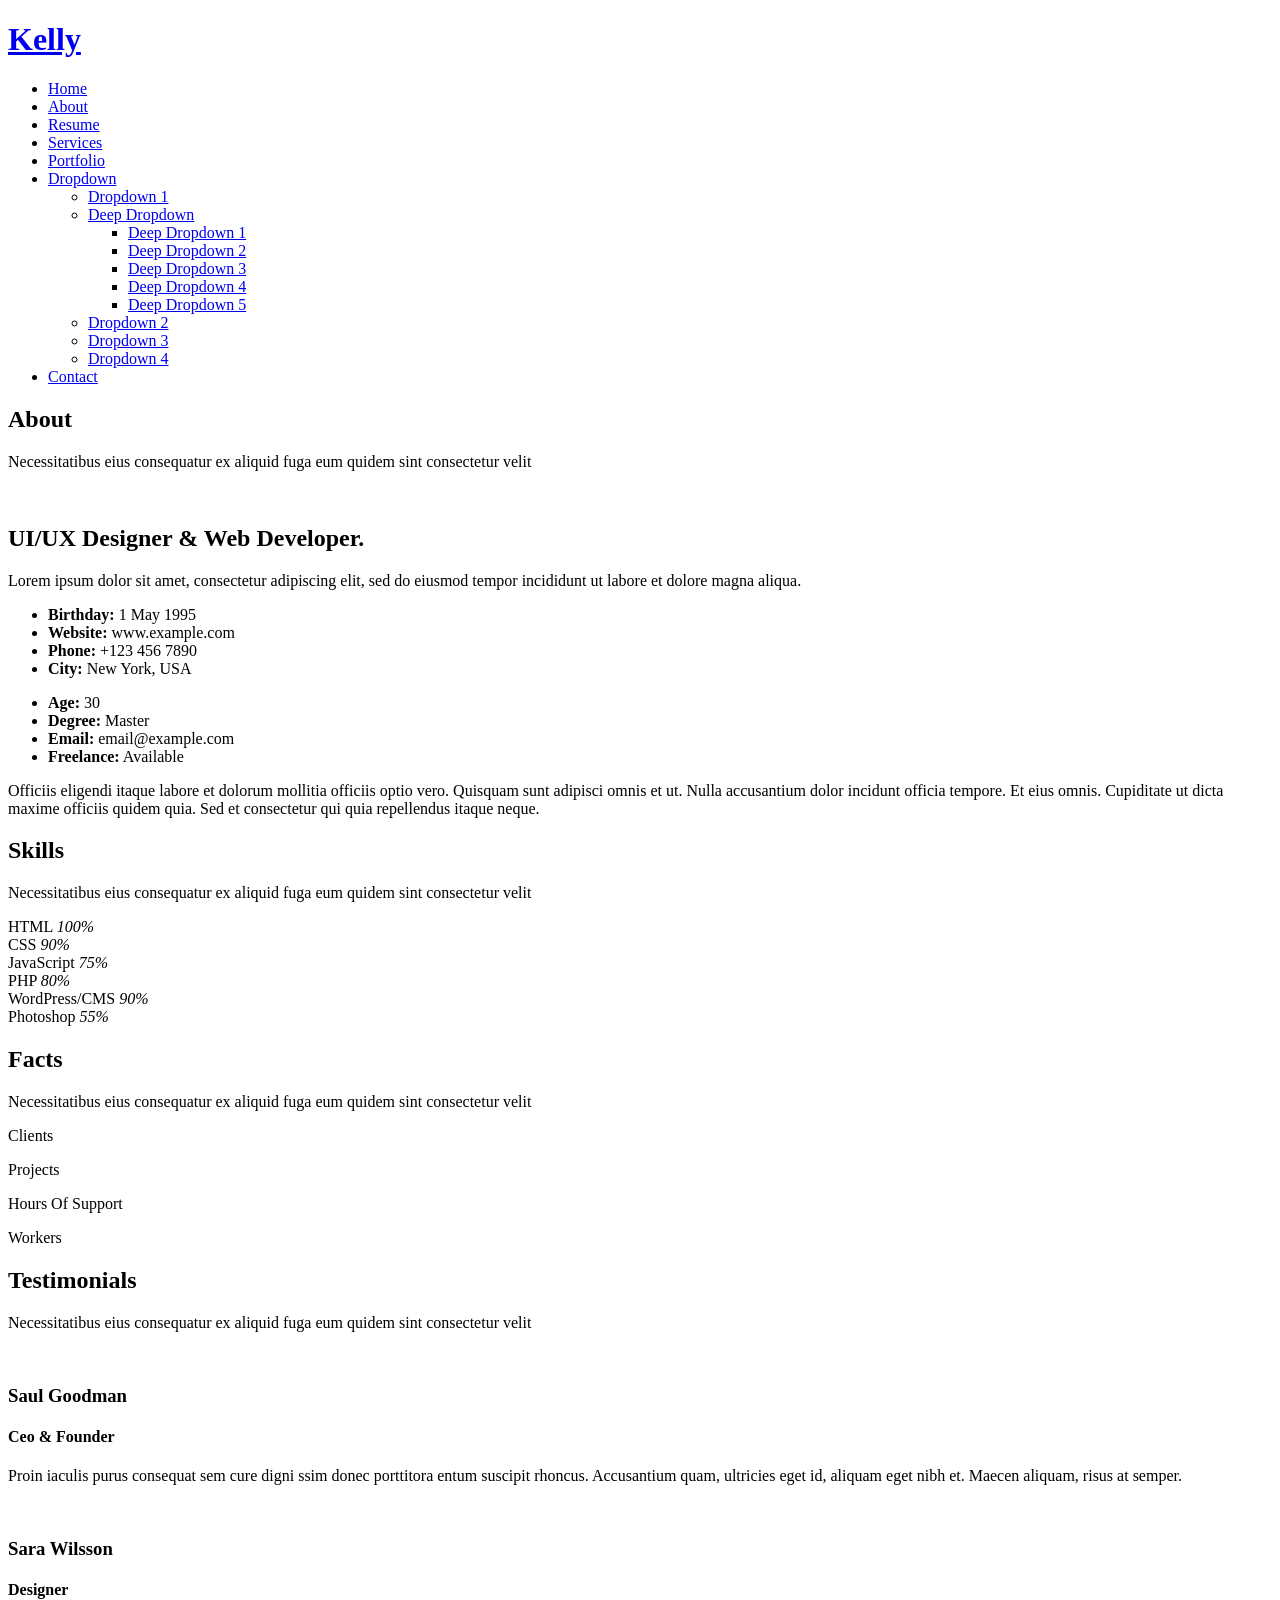
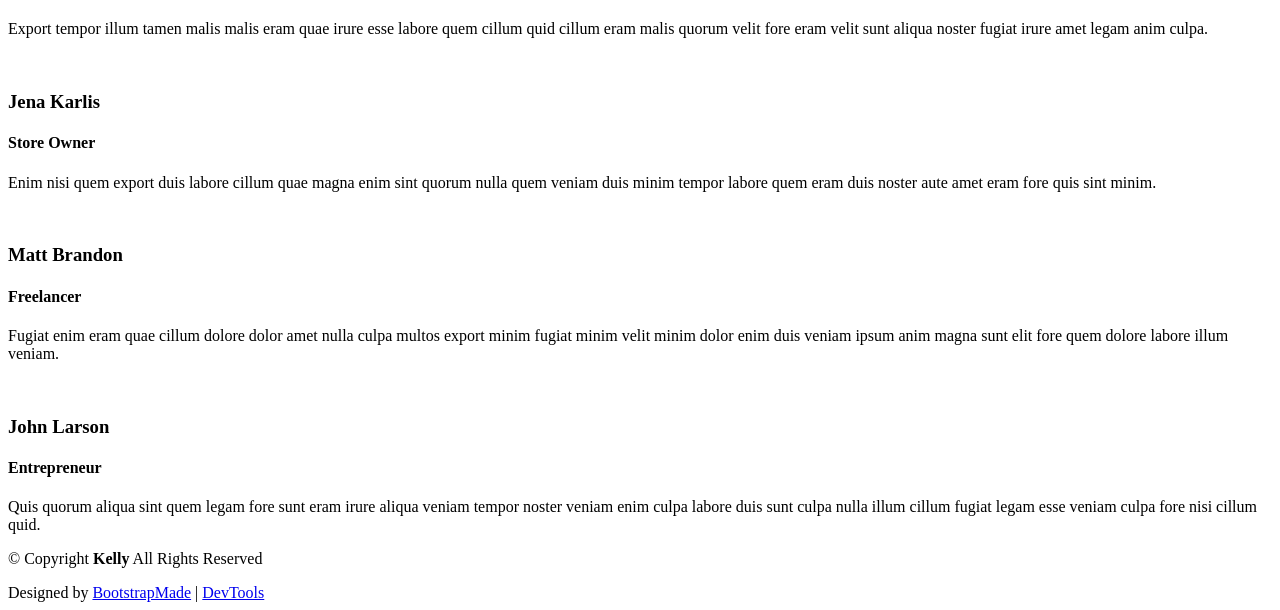
==== about.html @ be6707c8 "Add files via upload" ====
<!DOCTYPE html>
<html lang="en">

<head>
  <meta charset="utf-8">
  <meta content="width=device-width, initial-scale=1.0" name="viewport">
  <title>About - Kelly Bootstrap Template</title>
  <meta name="description" content="">
  <meta name="keywords" content="">

  <!-- Favicons -->
  <link href="assets/img/favicon.png" rel="icon">
  <link href="assets/img/apple-touch-icon.png" rel="apple-touch-icon">

  <!-- Fonts -->
  <link href="https://fonts.googleapis.com" rel="preconnect">
  <link href="https://fonts.gstatic.com" rel="preconnect" crossorigin>
  <link href="https://fonts.googleapis.com/css2?family=Roboto:ital,wght@0,100;0,300;0,400;0,500;0,700;0,900;1,100;1,300;1,400;1,500;1,700;1,900&family=Poppins:ital,wght@0,100;0,200;0,300;0,400;0,500;0,600;0,700;0,800;0,900;1,100;1,200;1,300;1,400;1,500;1,600;1,700;1,800;1,900&family=Raleway:ital,wght@0,100;0,200;0,300;0,400;0,500;0,600;0,700;0,800;0,900;1,100;1,200;1,300;1,400;1,500;1,600;1,700;1,800;1,900&display=swap" rel="stylesheet">

  <!-- Vendor CSS Files -->
  <link href="assets/vendor/bootstrap/css/bootstrap.min.css" rel="stylesheet">
  <link href="assets/vendor/bootstrap-icons/bootstrap-icons.css" rel="stylesheet">
  <link href="assets/vendor/aos/aos.css" rel="stylesheet">
  <link href="assets/vendor/swiper/swiper-bundle.min.css" rel="stylesheet">
  <link href="assets/vendor/glightbox/css/glightbox.min.css" rel="stylesheet">

  <!-- Main CSS File -->
  <link href="assets/css/main.css" rel="stylesheet">

  <!-- =======================================================
  * Template Name: Kelly
  * Template URL: https://bootstrapmade.com/kelly-free-bootstrap-cv-resume-html-template/
  * Updated: Aug 07 2024 with Bootstrap v5.3.3
  * Author: BootstrapMade.com
  * License: https://bootstrapmade.com/license/
  ======================================================== -->
</head>

<body class="about-page">

  <header id="header" class="header d-flex align-items-center light-background sticky-top">
    <div class="container-fluid position-relative d-flex align-items-center justify-content-between">

      <a href="index.html" class="logo d-flex align-items-center me-auto me-xl-0">
        <!-- Uncomment the line below if you also wish to use an image logo -->
        <!-- <img src="assets/img/logo.png" alt=""> -->
        <h1 class="sitename">Kelly</h1>
      </a>

      <nav id="navmenu" class="navmenu">
        <ul>
          <li><a href="index.html">Home</a></li>
          <li><a href="about.html" class="active">About</a></li>
          <li><a href="resume.html">Resume</a></li>
          <li><a href="services.html">Services</a></li>
          <li><a href="portfolio.html">Portfolio</a></li>
          <li class="dropdown"><a href="#"><span>Dropdown</span> <i class="bi bi-chevron-down toggle-dropdown"></i></a>
            <ul>
              <li><a href="#">Dropdown 1</a></li>
              <li class="dropdown"><a href="#"><span>Deep Dropdown</span> <i class="bi bi-chevron-down toggle-dropdown"></i></a>
                <ul>
                  <li><a href="#">Deep Dropdown 1</a></li>
                  <li><a href="#">Deep Dropdown 2</a></li>
                  <li><a href="#">Deep Dropdown 3</a></li>
                  <li><a href="#">Deep Dropdown 4</a></li>
                  <li><a href="#">Deep Dropdown 5</a></li>
                </ul>
              </li>
              <li><a href="#">Dropdown 2</a></li>
              <li><a href="#">Dropdown 3</a></li>
              <li><a href="#">Dropdown 4</a></li>
            </ul>
          </li>
          <li><a href="contact.html">Contact</a></li>
        </ul>
        <i class="mobile-nav-toggle d-xl-none bi bi-list"></i>
      </nav>

      <div class="header-social-links">
        <a href="#" class="twitter"><i class="bi bi-twitter-x"></i></a>
        <a href="#" class="facebook"><i class="bi bi-facebook"></i></a>
        <a href="#" class="instagram"><i class="bi bi-instagram"></i></a>
        <a href="#" class="linkedin"><i class="bi bi-linkedin"></i></a>
      </div>

    </div>
  </header>

  <main class="main">

    <!-- About Section -->
    <section id="about" class="about section">

      <!-- Section Title -->
      <div class="container section-title" data-aos="fade-up">
        <h2>About</h2>
        <p>Necessitatibus eius consequatur ex aliquid fuga eum quidem sint consectetur velit</p>
      </div><!-- End Section Title -->

      <div class="container" data-aos="fade-up" data-aos-delay="100">

        <div class="row gy-4 justify-content-center">
          <div class="col-lg-4">
            <img src="assets/img/profile-img.jpg" class="img-fluid" alt="">
          </div>
          <div class="col-lg-8 content">
            <h2>UI/UX Designer &amp; Web Developer.</h2>
            <p class="fst-italic py-3">
              Lorem ipsum dolor sit amet, consectetur adipiscing elit, sed do eiusmod tempor incididunt ut labore et dolore
              magna aliqua.
            </p>
            <div class="row">
              <div class="col-lg-6">
                <ul>
                  <li><i class="bi bi-chevron-right"></i> <strong>Birthday:</strong> <span>1 May 1995</span></li>
                  <li><i class="bi bi-chevron-right"></i> <strong>Website:</strong> <span>www.example.com</span></li>
                  <li><i class="bi bi-chevron-right"></i> <strong>Phone:</strong> <span>+123 456 7890</span></li>
                  <li><i class="bi bi-chevron-right"></i> <strong>City:</strong> <span>New York, USA</span></li>
                </ul>
              </div>
              <div class="col-lg-6">
                <ul>
                  <li><i class="bi bi-chevron-right"></i> <strong>Age:</strong> <span>30</span></li>
                  <li><i class="bi bi-chevron-right"></i> <strong>Degree:</strong> <span>Master</span></li>
                  <li><i class="bi bi-chevron-right"></i> <strong>Email:</strong> <span>email@example.com</span></li>
                  <li><i class="bi bi-chevron-right"></i> <strong>Freelance:</strong> <span>Available</span></li>
                </ul>
              </div>
            </div>
            <p class="py-3">
              Officiis eligendi itaque labore et dolorum mollitia officiis optio vero. Quisquam sunt adipisci omnis et ut. Nulla accusantium dolor incidunt officia tempore. Et eius omnis.
              Cupiditate ut dicta maxime officiis quidem quia. Sed et consectetur qui quia repellendus itaque neque.
            </p>
          </div>
        </div>

      </div>

    </section><!-- /About Section -->

    <!-- Skills Section -->
    <section id="skills" class="skills section">

      <!-- Section Title -->
      <div class="container section-title" data-aos="fade-up">
        <h2>Skills</h2>
        <p>Necessitatibus eius consequatur ex aliquid fuga eum quidem sint consectetur velit</p>
      </div><!-- End Section Title -->

      <div class="container" data-aos="fade-up" data-aos-delay="100">

        <div class="row skills-content skills-animation">

          <div class="col-lg-6">

            <div class="progress">
              <span class="skill"><span>HTML</span> <i class="val">100%</i></span>
              <div class="progress-bar-wrap">
                <div class="progress-bar" role="progressbar" aria-valuenow="100" aria-valuemin="0" aria-valuemax="100"></div>
              </div>
            </div><!-- End Skills Item -->

            <div class="progress">
              <span class="skill"><span>CSS</span> <i class="val">90%</i></span>
              <div class="progress-bar-wrap">
                <div class="progress-bar" role="progressbar" aria-valuenow="90" aria-valuemin="0" aria-valuemax="100"></div>
              </div>
            </div><!-- End Skills Item -->

            <div class="progress">
              <span class="skill"><span>JavaScript</span> <i class="val">75%</i></span>
              <div class="progress-bar-wrap">
                <div class="progress-bar" role="progressbar" aria-valuenow="75" aria-valuemin="0" aria-valuemax="100"></div>
              </div>
            </div><!-- End Skills Item -->

          </div>

          <div class="col-lg-6">

            <div class="progress">
              <span class="skill"><span>PHP</span> <i class="val">80%</i></span>
              <div class="progress-bar-wrap">
                <div class="progress-bar" role="progressbar" aria-valuenow="80" aria-valuemin="0" aria-valuemax="100"></div>
              </div>
            </div><!-- End Skills Item -->

            <div class="progress">
              <span class="skill"><span>WordPress/CMS</span> <i class="val">90%</i></span>
              <div class="progress-bar-wrap">
                <div class="progress-bar" role="progressbar" aria-valuenow="90" aria-valuemin="0" aria-valuemax="100"></div>
              </div>
            </div><!-- End Skills Item -->

            <div class="progress">
              <span class="skill"><span>Photoshop</span> <i class="val">55%</i></span>
              <div class="progress-bar-wrap">
                <div class="progress-bar" role="progressbar" aria-valuenow="55" aria-valuemin="0" aria-valuemax="100"></div>
              </div>
            </div><!-- End Skills Item -->

          </div>

        </div>

      </div>

    </section><!-- /Skills Section -->

    <!-- Stats Section -->
    <section id="stats" class="stats section">

      <!-- Section Title -->
      <div class="container section-title" data-aos="fade-up">
        <h2>Facts</h2>
        <p>Necessitatibus eius consequatur ex aliquid fuga eum quidem sint consectetur velit</p>
      </div><!-- End Section Title -->

      <div class="container" data-aos="fade-up" data-aos-delay="100">

        <div class="row gy-4">

          <div class="col-lg-3 col-md-6">
            <div class="stats-item text-center w-100 h-100">
              <span data-purecounter-start="0" data-purecounter-end="232" data-purecounter-duration="1" class="purecounter"></span>
              <p>Clients</p>
            </div>
          </div><!-- End Stats Item -->

          <div class="col-lg-3 col-md-6">
            <div class="stats-item text-center w-100 h-100">
              <span data-purecounter-start="0" data-purecounter-end="521" data-purecounter-duration="1" class="purecounter"></span>
              <p>Projects</p>
            </div>
          </div><!-- End Stats Item -->

          <div class="col-lg-3 col-md-6">
            <div class="stats-item text-center w-100 h-100">
              <span data-purecounter-start="0" data-purecounter-end="1453" data-purecounter-duration="1" class="purecounter"></span>
              <p>Hours Of Support</p>
            </div>
          </div><!-- End Stats Item -->

          <div class="col-lg-3 col-md-6">
            <div class="stats-item text-center w-100 h-100">
              <span data-purecounter-start="0" data-purecounter-end="32" data-purecounter-duration="1" class="purecounter"></span>
              <p>Workers</p>
            </div>
          </div><!-- End Stats Item -->

        </div>

      </div>

    </section><!-- /Stats Section -->

    <!-- Testimonials Section -->
    <section id="testimonials" class="testimonials section">

      <!-- Section Title -->
      <div class="container section-title" data-aos="fade-up">
        <h2>Testimonials</h2>
        <p>Necessitatibus eius consequatur ex aliquid fuga eum quidem sint consectetur velit</p>
      </div><!-- End Section Title -->

      <div class="container" data-aos="fade-up" data-aos-delay="100">

        <div class="swiper init-swiper">
          <script type="application/json" class="swiper-config">
            {
              "loop": true,
              "speed": 600,
              "autoplay": {
                "delay": 5000
              },
              "slidesPerView": "auto",
              "pagination": {
                "el": ".swiper-pagination",
                "type": "bullets",
                "clickable": true
              }
            }
          </script>
          <div class="swiper-wrapper">

            <div class="swiper-slide">
              <div class="testimonial-item">
                <img src="assets/img/testimonials/testimonials-1.jpg" class="testimonial-img" alt="">
                <h3>Saul Goodman</h3>
                <h4>Ceo &amp; Founder</h4>
                <div class="stars">
                  <i class="bi bi-star-fill"></i><i class="bi bi-star-fill"></i><i class="bi bi-star-fill"></i><i class="bi bi-star-fill"></i><i class="bi bi-star-fill"></i>
                </div>
                <p>
                  <i class="bi bi-quote quote-icon-left"></i>
                  <span>Proin iaculis purus consequat sem cure digni ssim donec porttitora entum suscipit rhoncus. Accusantium quam, ultricies eget id, aliquam eget nibh et. Maecen aliquam, risus at semper.</span>
                  <i class="bi bi-quote quote-icon-right"></i>
                </p>
              </div>
            </div><!-- End testimonial item -->

            <div class="swiper-slide">
              <div class="testimonial-item">
                <img src="assets/img/testimonials/testimonials-2.jpg" class="testimonial-img" alt="">
                <h3>Sara Wilsson</h3>
                <h4>Designer</h4>
                <div class="stars">
                  <i class="bi bi-star-fill"></i><i class="bi bi-star-fill"></i><i class="bi bi-star-fill"></i><i class="bi bi-star-fill"></i><i class="bi bi-star-fill"></i>
                </div>
                <p>
                  <i class="bi bi-quote quote-icon-left"></i>
                  <span>Export tempor illum tamen malis malis eram quae irure esse labore quem cillum quid cillum eram malis quorum velit fore eram velit sunt aliqua noster fugiat irure amet legam anim culpa.</span>
                  <i class="bi bi-quote quote-icon-right"></i>
                </p>
              </div>
            </div><!-- End testimonial item -->

            <div class="swiper-slide">
              <div class="testimonial-item">
                <img src="assets/img/testimonials/testimonials-3.jpg" class="testimonial-img" alt="">
                <h3>Jena Karlis</h3>
                <h4>Store Owner</h4>
                <div class="stars">
                  <i class="bi bi-star-fill"></i><i class="bi bi-star-fill"></i><i class="bi bi-star-fill"></i><i class="bi bi-star-fill"></i><i class="bi bi-star-fill"></i>
                </div>
                <p>
                  <i class="bi bi-quote quote-icon-left"></i>
                  <span>Enim nisi quem export duis labore cillum quae magna enim sint quorum nulla quem veniam duis minim tempor labore quem eram duis noster aute amet eram fore quis sint minim.</span>
                  <i class="bi bi-quote quote-icon-right"></i>
                </p>
              </div>
            </div><!-- End testimonial item -->

            <div class="swiper-slide">
              <div class="testimonial-item">
                <img src="assets/img/testimonials/testimonials-4.jpg" class="testimonial-img" alt="">
                <h3>Matt Brandon</h3>
                <h4>Freelancer</h4>
                <div class="stars">
                  <i class="bi bi-star-fill"></i><i class="bi bi-star-fill"></i><i class="bi bi-star-fill"></i><i class="bi bi-star-fill"></i><i class="bi bi-star-fill"></i>
                </div>
                <p>
                  <i class="bi bi-quote quote-icon-left"></i>
                  <span>Fugiat enim eram quae cillum dolore dolor amet nulla culpa multos export minim fugiat minim velit minim dolor enim duis veniam ipsum anim magna sunt elit fore quem dolore labore illum veniam.</span>
                  <i class="bi bi-quote quote-icon-right"></i>
                </p>
              </div>
            </div><!-- End testimonial item -->

            <div class="swiper-slide">
              <div class="testimonial-item">
                <img src="assets/img/testimonials/testimonials-5.jpg" class="testimonial-img" alt="">
                <h3>John Larson</h3>
                <h4>Entrepreneur</h4>
                <div class="stars">
                  <i class="bi bi-star-fill"></i><i class="bi bi-star-fill"></i><i class="bi bi-star-fill"></i><i class="bi bi-star-fill"></i><i class="bi bi-star-fill"></i>
                </div>
                <p>
                  <i class="bi bi-quote quote-icon-left"></i>
                  <span>Quis quorum aliqua sint quem legam fore sunt eram irure aliqua veniam tempor noster veniam enim culpa labore duis sunt culpa nulla illum cillum fugiat legam esse veniam culpa fore nisi cillum quid.</span>
                  <i class="bi bi-quote quote-icon-right"></i>
                </p>
              </div>
            </div><!-- End testimonial item -->

          </div>
          <div class="swiper-pagination"></div>
        </div>

      </div>

    </section><!-- /Testimonials Section -->

  </main>

  <footer id="footer" class="footer light-background">

    <div class="container">
      <div class="copyright text-center ">
        <p>© <span>Copyright</span> <strong class="px-1 sitename">Kelly</strong> <span>All Rights Reserved<br></span></p>
 </div>
      <div class="social-links d-flex justify-content-center">
        <a href="https://www.facebook.com/share/1B5J4r6qwL/?mibextid=wwXIfr"><i class="bi bi-facebook"></i></a>
        <a href=" https://www.instagram.com/chenguanru40?igsh=cGg5djZsYTJ3czA3&utm_source=qr"><i class="bi bi-instagram"></i></a>
      </div>
      <div class="credits">
        <!-- All the links in the footer should remain intact. -->
        <!-- You can delete the links only if you've purchased the pro version. -->
        <!-- Licensing information: https://bootstrapmade.com/license/ -->
        <!-- Purchase the pro version with working PHP/AJAX contact form: [buy-url] -->
        Designed by <a href="https://bootstrapmade.com/">BootstrapMade</a> | <a href="https://bootstrapmade.com/tools/">DevTools</a>
      </div>
    </div>

  </footer>

  <!-- Scroll Top -->
  <a href="#" id="scroll-top" class="scroll-top d-flex align-items-center justify-content-center"><i class="bi bi-arrow-up-short"></i></a>

  <!-- Preloader -->
  <div id="preloader"></div>

  <!-- Vendor JS Files -->
  <script src="assets/vendor/bootstrap/js/bootstrap.bundle.min.js"></script>
  <script src="assets/vendor/php-email-form/validate.js"></script>
  <script src="assets/vendor/aos/aos.js"></script>
  <script src="assets/vendor/waypoints/noframework.waypoints.js"></script>
  <script src="assets/vendor/purecounter/purecounter_vanilla.js"></script>
  <script src="assets/vendor/swiper/swiper-bundle.min.js"></script>
  <script src="assets/vendor/glightbox/js/glightbox.min.js"></script>
  <script src="assets/vendor/imagesloaded/imagesloaded.pkgd.min.js"></script>
  <script src="assets/vendor/isotope-layout/isotope.pkgd.min.js"></script>

  <!-- Main JS File -->
  <script src="assets/js/main.js"></script>

</body>

</html>
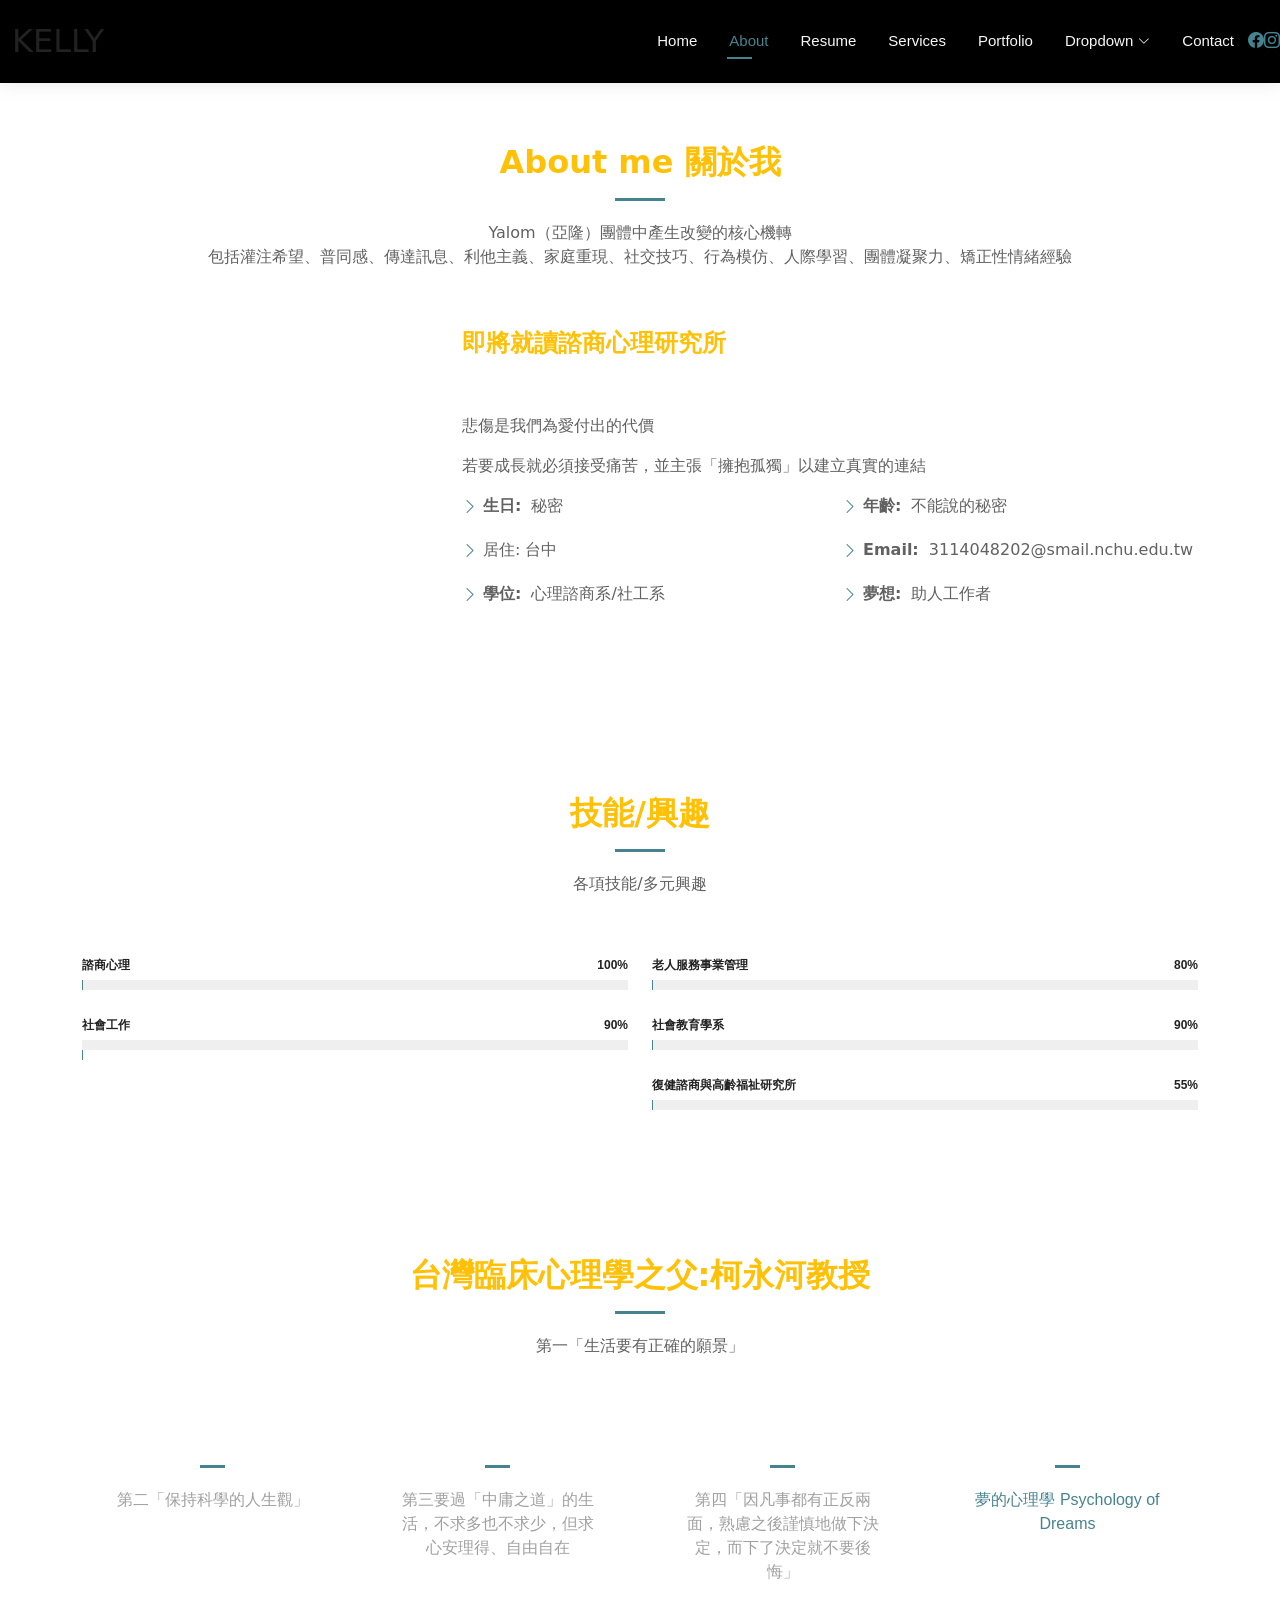
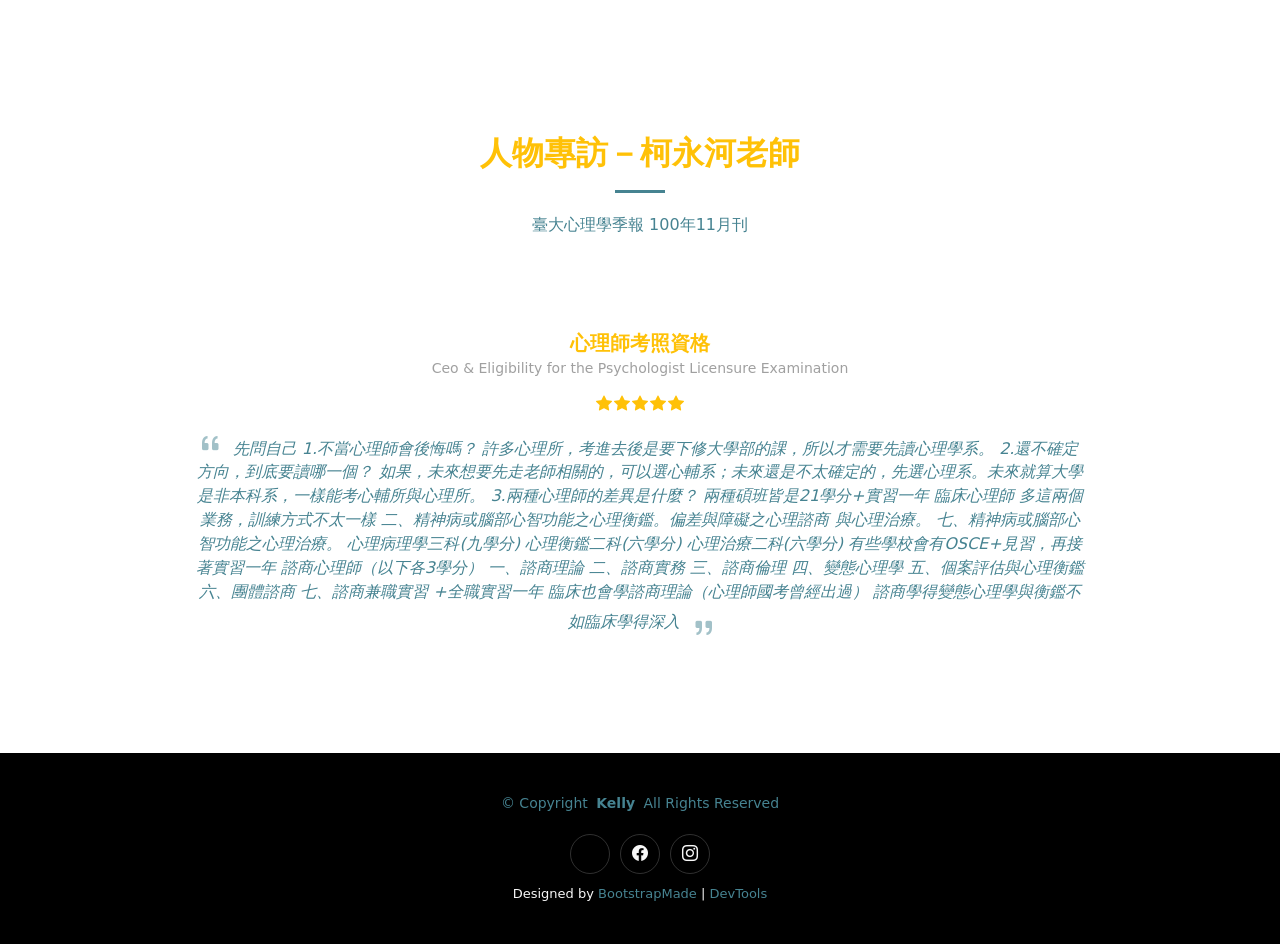
==== commit 1204e8a4: "Add files via upload" ====
--- a/about.html
+++ b/about.html
@@ -76,12 +76,10 @@
         <i class="mobile-nav-toggle d-xl-none bi bi-list"></i>
       </nav>
 
-      <div class="header-social-links">
-        <a href="#" class="twitter"><i class="bi bi-twitter-x"></i></a>
-        <a href="#" class="facebook"><i class="bi bi-facebook"></i></a>
-        <a href="#" class="instagram"><i class="bi bi-instagram"></i></a>
-        <a href="#" class="linkedin"><i class="bi bi-linkedin"></i></a>
-      </div>
+      </div>
+      <div class="social-links d-flex justify-content-center">
+        <a href="https://www.facebook.com/share/1B5J4r6qwL/?mibextid=wwXIfr"><i class="bi bi-facebook"></i></a>
+        <a href=" https://www.instagram.com/chenguanru40?igsh=cGg5djZsYTJ3czA3&utm_source=qr"><i class="bi bi-instagram"></i></a>
 
     </div>
   </header>
@@ -93,8 +91,10 @@
 
       <!-- Section Title -->
       <div class="container section-title" data-aos="fade-up">
-        <h2>About</h2>
-        <p>Necessitatibus eius consequatur ex aliquid fuga eum quidem sint consectetur velit</p>
+        <h2>About me 關於我</h2>
+        <p>Yalom（亞隆）團體中產生改變的核心機轉 <p>
+        <p>包括灌注希望、普同感、傳達訊息、利他主義、家庭重現、社交技巧、行為模仿、人際學習、團體凝聚力、矯正性情緒經驗
+          </p>
       </div><!-- End Section Title -->
 
       <div class="container" data-aos="fade-up" data-aos-delay="100">
@@ -104,32 +104,28 @@
             <img src="assets/img/profile-img.jpg" class="img-fluid" alt="">
           </div>
           <div class="col-lg-8 content">
-            <h2>UI/UX Designer &amp; Web Developer.</h2>
+            <h2>即將就讀諮商心理研究所</h2>
             <p class="fst-italic py-3">
-              Lorem ipsum dolor sit amet, consectetur adipiscing elit, sed do eiusmod tempor incididunt ut labore et dolore
-              magna aliqua.
+               <p>悲傷是我們為愛付出的代價 
+               <p>若要成長就必須接受痛苦，並主張「擁抱孤獨」以建立真實的連結
             </p>
             <div class="row">
               <div class="col-lg-6">
                 <ul>
-                  <li><i class="bi bi-chevron-right"></i> <strong>Birthday:</strong> <span>1 May 1995</span></li>
-                  <li><i class="bi bi-chevron-right"></i> <strong>Website:</strong> <span>www.example.com</span></li>
-                  <li><i class="bi bi-chevron-right"></i> <strong>Phone:</strong> <span>+123 456 7890</span></li>
-                  <li><i class="bi bi-chevron-right"></i> <strong>City:</strong> <span>New York, USA</span></li>
+                  <li><i class="bi bi-chevron-right"></i> <strong>生日:</strong> <span>秘密</span></li>
+                  <li><i class="bi bi-chevron-right"></i> <stron>居住:</strong> <span>台中</span></li>
+                  <li><i class="bi bi-chevron-right"></i> <strong>學位:</strong> <span>心理諮商系/社工系</span></li>
                 </ul>
               </div>
               <div class="col-lg-6">
                 <ul>
-                  <li><i class="bi bi-chevron-right"></i> <strong>Age:</strong> <span>30</span></li>
-                  <li><i class="bi bi-chevron-right"></i> <strong>Degree:</strong> <span>Master</span></li>
-                  <li><i class="bi bi-chevron-right"></i> <strong>Email:</strong> <span>email@example.com</span></li>
-                  <li><i class="bi bi-chevron-right"></i> <strong>Freelance:</strong> <span>Available</span></li>
+                  <li><i class="bi bi-chevron-right"></i> <strong>年齡:</strong> <span>不能說的秘密</span></li>
+                  <li><i class="bi bi-chevron-right"></i> <strong>Email:</strong> <span>3114048202@smail.nchu.edu.tw</span></li>
+                  <li><i class="bi bi-chevron-right"></i> <strong>夢想:</strong> <span>助人工作者</span></li>
                 </ul>
               </div>
             </div>
             <p class="py-3">
-              Officiis eligendi itaque labore et dolorum mollitia officiis optio vero. Quisquam sunt adipisci omnis et ut. Nulla accusantium dolor incidunt officia tempore. Et eius omnis.
-              Cupiditate ut dicta maxime officiis quidem quia. Sed et consectetur qui quia repellendus itaque neque.
             </p>
           </div>
         </div>
@@ -143,8 +139,8 @@
 
       <!-- Section Title -->
       <div class="container section-title" data-aos="fade-up">
-        <h2>Skills</h2>
-        <p>Necessitatibus eius consequatur ex aliquid fuga eum quidem sint consectetur velit</p>
+        <h2>技能/興趣</h2>
+        <p>各項技能/多元興趣</p>
       </div><!-- End Section Title -->
 
       <div class="container" data-aos="fade-up" data-aos-delay="100">
@@ -154,46 +150,43 @@
           <div class="col-lg-6">
 
             <div class="progress">
-              <span class="skill"><span>HTML</span> <i class="val">100%</i></span>
+              <span class="skill"><span>諮商心理</span> <i class="val">100%</i></span>
               <div class="progress-bar-wrap">
                 <div class="progress-bar" role="progressbar" aria-valuenow="100" aria-valuemin="0" aria-valuemax="100"></div>
               </div>
             </div><!-- End Skills Item -->
 
             <div class="progress">
-              <span class="skill"><span>CSS</span> <i class="val">90%</i></span>
+              <span class="skill"><span>社會工作</span> <i class="val">90%</i></span>
+              <div class="progress-bar-wrap">
+            </div><!-- End Skills Item -->
+
+            <div class="progress">
+    
+                <div class="progress-bar" role="progressbar" aria-valuenow="75" aria-valuemin="0" aria-valuemax="100"></div>
+              </div>
+            </div><!-- End Skills Item -->
+
+          </div>
+
+          <div class="col-lg-6">
+
+            <div class="progress">
+              <span class="skill"><span>老人服務事業管理</span> <i class="val">80%</i></span>
+              <div class="progress-bar-wrap">
+                <div class="progress-bar" role="progressbar" aria-valuenow="80" aria-valuemin="0" aria-valuemax="100"></div>
+              </div>
+            </div><!-- End Skills Item -->
+
+            <div class="progress">
+              <span class="skill"><span>社會教育學系</span> <i class="val">90%</i></span>
               <div class="progress-bar-wrap">
                 <div class="progress-bar" role="progressbar" aria-valuenow="90" aria-valuemin="0" aria-valuemax="100"></div>
               </div>
             </div><!-- End Skills Item -->
 
             <div class="progress">
-              <span class="skill"><span>JavaScript</span> <i class="val">75%</i></span>
-              <div class="progress-bar-wrap">
-                <div class="progress-bar" role="progressbar" aria-valuenow="75" aria-valuemin="0" aria-valuemax="100"></div>
-              </div>
-            </div><!-- End Skills Item -->
-
-          </div>
-
-          <div class="col-lg-6">
-
-            <div class="progress">
-              <span class="skill"><span>PHP</span> <i class="val">80%</i></span>
-              <div class="progress-bar-wrap">
-                <div class="progress-bar" role="progressbar" aria-valuenow="80" aria-valuemin="0" aria-valuemax="100"></div>
-              </div>
-            </div><!-- End Skills Item -->
-
-            <div class="progress">
-              <span class="skill"><span>WordPress/CMS</span> <i class="val">90%</i></span>
-              <div class="progress-bar-wrap">
-                <div class="progress-bar" role="progressbar" aria-valuenow="90" aria-valuemin="0" aria-valuemax="100"></div>
-              </div>
-            </div><!-- End Skills Item -->
-
-            <div class="progress">
-              <span class="skill"><span>Photoshop</span> <i class="val">55%</i></span>
+              <span class="skill"><span>復健諮商與高齡福祉研究所</span> <i class="val">55%</i></span>
               <div class="progress-bar-wrap">
                 <div class="progress-bar" role="progressbar" aria-valuenow="55" aria-valuemin="0" aria-valuemax="100"></div>
               </div>
@@ -212,8 +205,8 @@
 
       <!-- Section Title -->
       <div class="container section-title" data-aos="fade-up">
-        <h2>Facts</h2>
-        <p>Necessitatibus eius consequatur ex aliquid fuga eum quidem sint consectetur velit</p>
+        <h2>台灣臨床心理學之父:柯永河教授</h2>
+        <p>第一「生活要有正確的願景」</p>
       </div><!-- End Section Title -->
 
       <div class="container" data-aos="fade-up" data-aos-delay="100">
@@ -223,28 +216,28 @@
           <div class="col-lg-3 col-md-6">
             <div class="stats-item text-center w-100 h-100">
               <span data-purecounter-start="0" data-purecounter-end="232" data-purecounter-duration="1" class="purecounter"></span>
-              <p>Clients</p>
+              <p>第二「保持科學的人生觀」</p>
             </div>
           </div><!-- End Stats Item -->
 
           <div class="col-lg-3 col-md-6">
             <div class="stats-item text-center w-100 h-100">
               <span data-purecounter-start="0" data-purecounter-end="521" data-purecounter-duration="1" class="purecounter"></span>
-              <p>Projects</p>
+              <p>第三要過「中庸之道」的生活，不求多也不求少，但求心安理得、自由自在</p>
             </div>
           </div><!-- End Stats Item -->
 
           <div class="col-lg-3 col-md-6">
             <div class="stats-item text-center w-100 h-100">
               <span data-purecounter-start="0" data-purecounter-end="1453" data-purecounter-duration="1" class="purecounter"></span>
-              <p>Hours Of Support</p>
+              <p>第四「因凡事都有正反兩面，熟慮之後謹慎地做下決定，而下了決定就不要後悔」</p>
             </div>
           </div><!-- End Stats Item -->
 
           <div class="col-lg-3 col-md-6">
             <div class="stats-item text-center w-100 h-100">
               <span data-purecounter-start="0" data-purecounter-end="32" data-purecounter-duration="1" class="purecounter"></span>
-              <p>Workers</p>
+              <p><a href="https://ocw.aca.ntu.edu.tw/courses/104S113" target="_blank">夢的心理學 Psychology of Dreams</a> </p>
             </div>
           </div><!-- End Stats Item -->
 
@@ -259,8 +252,8 @@
 
       <!-- Section Title -->
       <div class="container section-title" data-aos="fade-up">
-        <h2>Testimonials</h2>
-        <p>Necessitatibus eius consequatur ex aliquid fuga eum quidem sint consectetur velit</p>
+        <h2>人物專訪－柯永河老師</h2>
+        <p><a href="https://www.psy.ntu.edu.tw/circulations/interview.html" target="_blank">臺大心理學季報 100年11月刊</p>
       </div><!-- End Section Title -->
 
       <div class="container" data-aos="fade-up" data-aos-delay="100">
@@ -286,14 +279,47 @@
             <div class="swiper-slide">
               <div class="testimonial-item">
                 <img src="assets/img/testimonials/testimonials-1.jpg" class="testimonial-img" alt="">
-                <h3>Saul Goodman</h3>
-                <h4>Ceo &amp; Founder</h4>
+                <h3>心理師考照資格</h3>
+                <h4>Ceo &amp; Eligibility for the Psychologist Licensure Examination</h4>
                 <div class="stars">
                   <i class="bi bi-star-fill"></i><i class="bi bi-star-fill"></i><i class="bi bi-star-fill"></i><i class="bi bi-star-fill"></i><i class="bi bi-star-fill"></i>
                 </div>
                 <p>
                   <i class="bi bi-quote quote-icon-left"></i>
-                  <span>Proin iaculis purus consequat sem cure digni ssim donec porttitora entum suscipit rhoncus. Accusantium quam, ultricies eget id, aliquam eget nibh et. Maecen aliquam, risus at semper.</span>
+                  <span>先問自己
+1.不當心理師會後悔嗎？
+許多心理所，考進去後是要下修大學部的課，所以才需要先讀心理學系。
+
+2.還不確定方向，到底要讀哪一個？
+如果，未來想要先走老師相關的，可以選心輔系；未來還是不太確定的，先選心理系。未來就算大學是非本科系，一樣能考心輔所與心理所。
+
+3.兩種心理師的差異是什麼？
+
+兩種碩班皆是21學分+實習一年
+
+臨床心理師
+多這兩個業務，訓練方式不太一樣
+二、精神病或腦部心智功能之心理衡鑑。偏差與障礙之心理諮商
+與心理治療。
+七、精神病或腦部心智功能之心理治療。
+
+心理病理學三科(九學分)
+心理衡鑑二科(六學分)
+心理治療二科(六學分)
+有些學校會有OSCE+見習，再接著實習一年
+
+諮商心理師（以下各3學分）
+一、諮商理論
+二、諮商實務
+三、諮商倫理
+四、變態心理學
+五、個案評估與心理衡鑑
+六、團體諮商
+七、諮商兼職實習
++全職實習一年
+
+臨床也會學諮商理論（心理師國考曾經出過）
+諮商學得變態心理學與衡鑑不如臨床學得深入</span>
                   <i class="bi bi-quote quote-icon-right"></i>
                 </p>
               </div>
@@ -302,14 +328,36 @@
             <div class="swiper-slide">
               <div class="testimonial-item">
                 <img src="assets/img/testimonials/testimonials-2.jpg" class="testimonial-img" alt="">
-                <h3>Sara Wilsson</h3>
-                <h4>Designer</h4>
+                <h3>人生回報率最高的小事</h3>
+                <h4>The small things with the highest ROI in life</h4>
                 <div class="stars">
                   <i class="bi bi-star-fill"></i><i class="bi bi-star-fill"></i><i class="bi bi-star-fill"></i><i class="bi bi-star-fill"></i><i class="bi bi-star-fill"></i>
                 </div>
                 <p>
                   <i class="bi bi-quote quote-icon-left"></i>
-                  <span>Export tempor illum tamen malis malis eram quae irure esse labore quem cillum quid cillum eram malis quorum velit fore eram velit sunt aliqua noster fugiat irure amet legam anim culpa.</span>
+                  <span>人生8件回報率最高的小事-納瓦爾
+
+1.早睡，偷回清晨，無競爭的時間
+提高睡眠品質，換取清晨最無干擾的2-3小時
+
+2.每日閱讀：與大腦對話
+每日深度閱讀30分鐘，一年可閱讀20-30本經典書籍。用最低成本獲取最高級的思考模型、提升判斷力的方法。你的認知每年都在系統性升級。
+
+3.堅持一項「玩」的運動
+健康是第一位，沒有健康，你只想健康
+複利概念：找到一項讓身體享受到運動（跳舞、瑜伽），讓它維護你的硬件、提升你的激素。避免
+健康負債。
+
+4.每日輸出/創造一點點
+致富的關鍵，把自己產品化
+複利邏輯：每天花30分鐘寫作、錄段音頻、寫代碼或做設計。這不是為了立刻變現，而是在培養你的“創造肌肉”和“特定知識”。
+一年後，你不僅有了作品集，更可能找到了產品化的方向。
+ 納瓦爾2025年觀點：“未來，每個人都是媒體公司。你的日常輸出就是你的內容資產。
+
+5.練習感恩與寫日記
+幸福是一種選擇。”
+複利邏輯：每天睡前花5分鐘，寫下1-3件值得感恩的事或簡單的日記。這能強行扭轉大腦的“負面偏見“，訓練你關注積極面。長期堅持，你的情緒基線會顯著提高，內心更平和。
+這是成本最低的“幸福心理訓練”。￼</span>
                   <i class="bi bi-quote quote-icon-right"></i>
                 </p>
               </div>
@@ -318,14 +366,22 @@
             <div class="swiper-slide">
               <div class="testimonial-item">
                 <img src="assets/img/testimonials/testimonials-3.jpg" class="testimonial-img" alt="">
-                <h3>Jena Karlis</h3>
-                <h4>Store Owner</h4>
+                <h3>新手心理師</h3>
+                <h4>Early-Career Psychologist (ECP)</h4>
                 <div class="stars">
                   <i class="bi bi-star-fill"></i><i class="bi bi-star-fill"></i><i class="bi bi-star-fill"></i><i class="bi bi-star-fill"></i><i class="bi bi-star-fill"></i>
                 </div>
                 <p>
                   <i class="bi bi-quote quote-icon-left"></i>
-                  <span>Enim nisi quem export duis labore cillum quae magna enim sint quorum nulla quem veniam duis minim tempor labore quem eram duis noster aute amet eram fore quis sint minim.</span>
+                  <span>當心理師要想的根本不是賺錢，而是別讓自己被金錢誘惑，開始墮落。比起三年畢業，我認為心理師要能夠走這行三十年以上，還能維持健康、生活平安、沒有得什麼重病，你才叫厲害。
+
+一個心理師月收入幾萬，根本不是值得炫耀的事，他拿出多少來累積專業能力？很多人專業停滯不前的原因：「沒去督導跟治療」。即使不是做長期的工作，只要接案，這兩件事就非常重要，但它也是最大的專業支出。
+
+講直接一點，如果一個想做心理治療的心理師/身心科醫師，他都不想面對自己，那根本不該接個案。有時候看到一些同行，宣稱自己擅長深度心理治療，都覺得很可愛，也很好奇，他如何有自信的寫下這些？他又拿什麼跟個案工作？
+
+真心建議不要買市面上，跟「如何成為行動心理師」有關的課程。畢竟，會想割新手韭菜的同行，他自己的生存焦慮都未必能處理好，是能教你什麼？
+
+你要問一個心理師能生存下來靠的是什麼？絕對不是他賺多少錢。我希望你們少走一些路，省下錢去找好一點的督導，接下來我會出行動心理師的生存策略。（跟我免費領取，自由去捐獻你自己信任的公益團體）</span>
                   <i class="bi bi-quote quote-icon-right"></i>
                 </p>
               </div>
@@ -334,14 +390,19 @@
             <div class="swiper-slide">
               <div class="testimonial-item">
                 <img src="assets/img/testimonials/testimonials-4.jpg" class="testimonial-img" alt="">
-                <h3>Matt Brandon</h3>
-                <h4>Freelancer</h4>
+                <h3>生死與健康心理諮商系</h3>
+                <h4>Department of Thanatology and Health Counseling</h4>
                 <div class="stars">
                   <i class="bi bi-star-fill"></i><i class="bi bi-star-fill"></i><i class="bi bi-star-fill"></i><i class="bi bi-star-fill"></i><i class="bi bi-star-fill"></i>
                 </div>
                 <p>
                   <i class="bi bi-quote quote-icon-left"></i>
-                  <span>Fugiat enim eram quae cillum dolore dolor amet nulla culpa multos export minim fugiat minim velit minim dolor enim duis veniam ipsum anim magna sunt elit fore quem dolore labore illum veniam.</span>
+                  <span>國北護算科大，是科大唯一的生死+心理諮商
+1.每屆不一樣，蠻重視個體的服務經驗的反思或是在團體歷程中的感受與曾經的失落經驗
+2.如果你能證明自己在助人相關或心理學相關的小論文或經歷夠生動，建議還是要有一點服務學習的經歷，如果自己、家人與親友曾經面對失落或悲傷的情緒，如何面對與哀悼，相關的經驗可能要描述夠具體，才能博得眼球
+3.看你未來想不想做助人工作，畢竟研究所與相關工作，還是很看你大學的科系
+
+臺北資源蠻多的，心理諮商系幾乎為北部各校的熱門科系，蠻喜歡北投（石牌、天母）清幽與繁華就很適合念我們科系，畢竟我們是少數公立醫護大學內有心理諮商系，學得內容與悲傷輔導和醫療諮商較有相關，有機會就讀，非常歡迎，面試加油💪</span>
                   <i class="bi bi-quote quote-icon-right"></i>
                 </p>
               </div>
@@ -350,14 +411,27 @@
             <div class="swiper-slide">
               <div class="testimonial-item">
                 <img src="assets/img/testimonials/testimonials-5.jpg" class="testimonial-img" alt="">
-                <h3>John Larson</h3>
-                <h4>Entrepreneur</h4>
+                <h3>東海大學 諮商心理治療理論 學分班</h3>
+                <h4>the Theories of Counseling and Psychotherapy course through the non-degree credit program at Tunghai University</h4>
                 <div class="stars">
                   <i class="bi bi-star-fill"></i><i class="bi bi-star-fill"></i><i class="bi bi-star-fill"></i><i class="bi bi-star-fill"></i><i class="bi bi-star-fill"></i>
                 </div>
                 <p>
                   <i class="bi bi-quote quote-icon-left"></i>
-                  <span>Quis quorum aliqua sint quem legam fore sunt eram irure aliqua veniam tempor noster veniam enim culpa labore duis sunt culpa nulla illum cillum fugiat legam esse veniam culpa fore nisi cillum quid.</span>
+                  <span>我覺得看你想要看得層面是什麼
+畢竟是理論課，是在講解各學派
+也可以去體驗看看來了解心理學
+
+更多自我覺察的工具，可能是多元的視角
+ex:藝術治療、心理劇
+
+這堂課可以更深入瞭解諮商領域各學派
+比較像是學到各種理解人的方式
+理論是可以增加自己看待他人的視角
+
+瞭解不同理論視角
+會成為理解人的基底
+也可以讓你更深入瞭解心理學</span>
                   <i class="bi bi-quote quote-icon-right"></i>
                 </p>
               </div>
--- a/assets/css/main.css
+++ b/assets/css/main.css
@@ -0,0 +1,1423 @@
+/**
+* Template Name: Kelly
+* Template URL: https://bootstrapmade.com/kelly-free-bootstrap-cv-resume-html-template/
+* Updated: Aug 07 2024 with Bootstrap v5.3.3
+* Author: BootstrapMade.com
+* License: https://bootstrapmade.com/license/
+*/
+
+/*--------------------------------------------------------------
+# Font & Color Variables
+# Help: https://bootstrapmade.com/color-system/
+--------------------------------------------------------------*/
+/* Fonts */
+:root {
+  --default-font: "Roboto",  system-ui, -apple-system, "Segoe UI", Roboto, "Helvetica Neue", Arial, "Noto Sans", "Liberation Sans", sans-serif, "Apple Color Emoji", "Segoe UI Emoji", "Segoe UI Symbol", "Noto Color Emoji";
+  --heading-font: "Raleway",  sans-serif;
+  --nav-font: "Poppins",  sans-serif;
+}
+
+/* Global Colors - The following color variables are used throughout the website. Updating them here will change the color scheme of the entire website */
+:root { 
+  --background-color: #ffffff; /* Background color for the entire website, including individual sections */
+  --default-color: #616161; /* Default color used for the majority of the text content across the entire website */
+  --heading-color: #222222; /* Color for headings, subheadings and title throughout the website */
+  --accent-color: #468391; /* Accent color that represents your brand on the website. It's used for buttons, links, and other elements that need to stand out */
+  --surface-color: #ffffff; /* The surface color is used as a background of boxed elements within sections, such as cards, icon boxes, or other elements that require a visual separation from the global background. */
+  --contrast-color: #ffffff; /* Contrast color for text, ensuring readability against backgrounds of accent, heading, or default colors. */
+}
+
+/* Nav Menu Colors - The following color variables are used specifically for the navigation menu. They are separate from the global colors to allow for more customization options */
+:root {
+  --nav-color: #616161;  /* The default color of the main navmenu links */
+  --nav-hover-color: #468391; /* Applied to main navmenu links when they are hovered over or active */
+  --nav-mobile-background-color: #ffffff; /* Used as the background color for mobile navigation menu */
+  --nav-dropdown-background-color: #ffffff; /* Used as the background color for dropdown items that appear when hovering over primary navigation items */
+  --nav-dropdown-color: #616161; /* Used for navigation links of the dropdown items in the navigation menu. */
+  --nav-dropdown-hover-color: #468391; /* Similar to --nav-hover-color, this color is applied to dropdown navigation links when they are hovered over. */
+}
+
+/* Color Presets - These classes override global colors when applied to any section or element, providing reuse of the sam color scheme. */
+
+.light-background {
+  --background-color: #000000;
+  --surface-color: #ffffff;
+}
+
+.dark-background {
+  --background-color: #060606;
+  --default-color: #ffffff;
+  --heading-color: #ffffff;
+  --surface-color: #252525;
+  --contrast-color: #ffffff;
+}
+
+/* Smooth scroll */
+:root {
+  scroll-behavior: smooth;
+}
+
+/*--------------------------------------------------------------
+# General Styling & Shared Classes
+--------------------------------------------------------------*/
+body {
+  color: #f7f7f7;
+  background-color: var(--background-color);
+  font-family: var(--default-font);
+}
+
+a {
+  color: var(--accent-color);
+  text-decoration: none;
+  transition: 0.3s;
+}
+
+a:hover {
+  color: color-mix(in srgb, var(--accent-color), transparent 25%);
+  text-decoration: none;
+}
+
+h1,
+h2,
+h3,
+h4,
+h5,
+h6 {
+  color: #ffc107;
+  font-family: 
+}
+
+/* PHP Email Form Messages
+------------------------------*/
+.php-email-form .error-message {
+  display: none;
+  background: #df1529;
+  color: #ffffff;
+  text-align: left;
+  padding: 15px;
+  margin-bottom: 24px;
+  font-weight: 600;
+}
+
+.php-email-form .sent-message {
+  display: none;
+  color: #ffffff;
+  background: #059652;
+  text-align: center;
+  padding: 15px;
+  margin-bottom: 24px;
+  font-weight: 600;
+}
+
+.php-email-form .loading {
+  display: none;
+  background: var(--surface-color);
+  text-align: center;
+  padding: 15px;
+  margin-bottom: 24px;
+}
+
+.php-email-form .loading:before {
+  content: "";
+  display: inline-block;
+  border-radius: 50%;
+  width: 24px;
+  height: 24px;
+  margin: 0 10px -6px 0;
+  border: 3px solid var(--accent-color);
+  border-top-color: var(--surface-color);
+  animation: php-email-form-loading 1s linear infinite;
+}
+
+@keyframes php-email-form-loading {
+  0% {
+    transform: rotate(0deg);
+  }
+
+  100% {
+    transform: rotate(360deg);
+  }
+}
+
+/*--------------------------------------------------------------
+# Global Header
+--------------------------------------------------------------*/
+.header {
+  color: var(--default-color);
+  background-color: var(--background-color);
+  padding: 15px 0;
+  transition: all 0.5s;
+  z-index: 997;
+  box-shadow: 0px 0 18px rgba(0, 0, 0, 0.1);
+}
+
+.header .logo {
+  line-height: 1;
+}
+
+.header .logo img {
+  max-height: 36px;
+  margin-right: 8px;
+}
+
+.header .logo h1 {
+  font-size: 32px;
+  margin: 0;
+  font-weight: 300;
+  text-transform: uppercase;
+  color: var(--heading-color);
+}
+
+.header .header-social-links {
+  padding-right: 15px;
+}
+
+.header .header-social-links a {
+  color: color-mix(in srgb, var(--default-color), transparent 40%);
+  padding-left: 6px;
+  display: inline-block;
+  transition: 0.3s;
+  font-size: 16px;
+}
+
+.header .header-social-links a:hover {
+  color: var(--accent-color);
+}
+
+.header .header-social-links a i {
+  line-height: 0px;
+}
+
+@media (max-width: 1200px) {
+  .header .logo {
+    order: 1;
+  }
+
+  .header .header-social-links {
+    order: 2;
+  }
+
+  .header .navmenu {
+    order: 3;
+  }
+}
+
+/*--------------------------------------------------------------
+# Navigation Menu
+--------------------------------------------------------------*/
+/* Desktop Navigation */
+@media (min-width: 1200px) {
+  .navmenu {
+    padding: 0;
+  }
+
+  .navmenu ul {
+    margin: 0;
+    padding: 0;
+    display: flex;
+    list-style: none;
+    align-items: center;
+  }
+
+  .navmenu li {
+    position: relative;
+  }
+
+  .navmenu>ul>li {
+    white-space: nowrap;
+    padding: 15px 14px;
+  }
+
+  .navmenu>ul>li:last-child {
+    padding-right: 0;
+  }
+
+  .navmenu a,
+  .navmenu a:focus {
+    color: #f7f7f7;
+    font-size: 15px;
+    padding: 0 2px;
+    font-family: var(--nav-font);
+    font-weight: 400;
+    display: flex;
+    align-items: center;
+    justify-content: space-between;
+    white-space: nowrap;
+    transition: 0.3s;
+    position: relative;
+  }
+
+  .navmenu a i,
+  .navmenu a:focus i {
+    font-size: 12px;
+    line-height: 0;
+    margin-left: 5px;
+    transition: 0.3s;
+  }
+
+  .navmenu>ul>li>a:before {
+    content: "";
+    position: absolute;
+    height: 2px;
+    bottom: -6px;
+    left: 0;
+    background-color: var(--nav-hover-color);
+    visibility: hidden;
+    width: 0px;
+    transition: all 0.3s ease-in-out 0s;
+  }
+
+  .navmenu a:hover:before,
+  .navmenu li:hover>a:before,
+  .navmenu .active:before {
+    visibility: visible;
+    width: 25px;
+  }
+
+  .navmenu li:hover>a,
+  .navmenu .active,
+  .navmenu .active:focus {
+    color: var(--nav-hover-color);
+  }
+
+  .navmenu .dropdown ul {
+    margin: 0;
+    padding: 10px 0;
+    background: var(--nav-dropdown-background-color);
+    display: block;
+    position: absolute;
+    visibility: hidden;
+    left: 14px;
+    top: 130%;
+    opacity: 0;
+    transition: 0.3s;
+    border-radius: 4px;
+    z-index: 99;
+    box-shadow: 0px 0px 30px rgba(0, 0, 0, 0.1);
+  }
+
+  .navmenu .dropdown ul li {
+    min-width: 200px;
+  }
+
+  .navmenu .dropdown ul a {
+    padding: 10px 20px;
+    font-size: 15px;
+    text-transform: none;
+    color: var(--nav-dropdown-color);
+  }
+
+  .navmenu .dropdown ul a i {
+    font-size: 12px;
+  }
+
+  .navmenu .dropdown ul a:hover,
+  .navmenu .dropdown ul .active:hover,
+  .navmenu .dropdown ul li:hover>a {
+    color: var(--nav-dropdown-hover-color);
+  }
+
+  .navmenu .dropdown:hover>ul {
+    opacity: 1;
+    top: 100%;
+    visibility: visible;
+  }
+
+  .navmenu .dropdown .dropdown ul {
+    top: 0;
+    left: -90%;
+    visibility: hidden;
+  }
+
+  .navmenu .dropdown .dropdown:hover>ul {
+    opacity: 1;
+    top: 0;
+    left: -100%;
+    visibility: visible;
+  }
+}
+
+/* Mobile Navigation */
+@media (max-width: 1199px) {
+  .mobile-nav-toggle {
+    color: var(--nav-color);
+    font-size: 28px;
+    line-height: 0;
+    margin-right: 10px;
+    cursor: pointer;
+    transition: color 0.3s;
+  }
+
+  .navmenu {
+    padding: 0;
+    z-index: 9997;
+  }
+
+  .navmenu ul {
+    display: none;
+    list-style: none;
+    position: absolute;
+    inset: 60px 20px 20px 20px;
+    padding: 10px 0;
+    margin: 0;
+    border-radius: 6px;
+    background-color: var(--nav-mobile-background-color);
+    border: 1px solid color-mix(in srgb, var(--default-color), transparent 90%);
+    box-shadow: none;
+    overflow-y: auto;
+    transition: 0.3s;
+    z-index: 9998;
+  }
+
+  .navmenu a,
+  .navmenu a:focus {
+    color: var(--nav-dropdown-color);
+    padding: 10px 20px;
+    font-family: var(--nav-font);
+    font-size: 17px;
+    font-weight: 500;
+    display: flex;
+    align-items: center;
+    justify-content: space-between;
+    white-space: nowrap;
+    transition: 0.3s;
+  }
+
+  .navmenu a i,
+  .navmenu a:focus i {
+    font-size: 12px;
+    line-height: 0;
+    margin-left: 5px;
+    width: 30px;
+    height: 30px;
+    display: flex;
+    align-items: center;
+    justify-content: center;
+    border-radius: 50%;
+    transition: 0.3s;
+    background-color: color-mix(in srgb, var(--accent-color), transparent 90%);
+  }
+
+  .navmenu a i:hover,
+  .navmenu a:focus i:hover {
+    background-color: var(--accent-color);
+    color: var(--contrast-color);
+  }
+
+  .navmenu a:hover,
+  .navmenu .active,
+  .navmenu .active:focus {
+    color: var(--nav-dropdown-hover-color);
+  }
+
+  .navmenu .active i,
+  .navmenu .active:focus i {
+    background-color: var(--accent-color);
+    color: var(--contrast-color);
+    transform: rotate(180deg);
+  }
+
+  .navmenu .dropdown ul {
+    position: static;
+    display: none;
+    z-index: 99;
+    padding: 10px 0;
+    margin: 10px 20px;
+    background-color: var(--nav-dropdown-background-color);
+    transition: all 0.5s ease-in-out;
+  }
+
+  .navmenu .dropdown ul ul {
+    background-color: rgba(33, 37, 41, 0.1);
+  }
+
+  .navmenu .dropdown>.dropdown-active {
+    display: block;
+    background-color: rgba(33, 37, 41, 0.03);
+  }
+
+  .mobile-nav-active {
+    overflow: hidden;
+  }
+
+  .mobile-nav-active .mobile-nav-toggle {
+    color: #fff;
+    position: absolute;
+    font-size: 32px;
+    top: 15px;
+    right: 15px;
+    margin-right: 0;
+    z-index: 9999;
+  }
+
+  .mobile-nav-active .navmenu {
+    position: fixed;
+    overflow: hidden;
+    inset: 0;
+    background: rgba(33, 37, 41, 0.8);
+    transition: 0.3s;
+  }
+
+  .mobile-nav-active .navmenu>ul {
+    display: block;
+  }
+}
+
+/*--------------------------------------------------------------
+# Global Footer
+--------------------------------------------------------------*/
+.footer {
+  color: #f7f7f7(--default-color);
+  background-color: var(--background-color);
+  font-size: 14px;
+  padding: 40px 0;
+  position: relative;
+}
+
+.footer .copyright p {
+  margin-bottom: 0;
+}
+
+.footer .social-links {
+  margin-top: 20px;
+}
+
+.footer .social-links a {
+  display: flex;
+  align-items: center;
+  justify-content: center;
+  width: 40px;
+  height: 40px;
+  border-radius: 50%;
+  border: 1px solid color-mix(in srgb, var(--default-color), transparent 50%);
+  font-size: 16px;
+  color: #f7f7f7;
+  margin: 0 5px;
+  transition: 0.3s;
+}
+
+.footer .social-links a:hover {
+  color: var(--accent-color);
+  border-color: var(--accent-color);
+}
+
+.footer .credits {
+  margin-top: 10px;
+  font-size: 13px;
+  text-align: center;
+}
+
+/*--------------------------------------------------------------
+# Preloader
+--------------------------------------------------------------*/
+#preloader {
+  position: fixed;
+  inset: 0;
+  z-index: 9999;
+  overflow: hidden;
+  background-color: var(--background-color);
+  transition: all 0.6s ease-out;
+  width: 100%;
+  height: 100vh;
+}
+
+#preloader:before,
+#preloader:after {
+  content: "";
+  position: absolute;
+  border: 4px solid var(--accent-color);
+  border-radius: 50%;
+  animation: animate-preloader 2s cubic-bezier(0, 0.2, 0.8, 1) infinite;
+}
+
+#preloader:after {
+  animation-delay: -0.5s;
+}
+
+@keyframes animate-preloader {
+  0% {
+    width: 10px;
+    height: 10px;
+    top: calc(50% - 5px);
+    left: calc(50% - 5px);
+    opacity: 1;
+  }
+
+  100% {
+    width: 72px;
+    height: 72px;
+    top: calc(50% - 36px);
+    left: calc(50% - 36px);
+    opacity: 0;
+  }
+}
+
+/*--------------------------------------------------------------
+# Scroll Top Button
+--------------------------------------------------------------*/
+.scroll-top {
+  position: fixed;
+  visibility: hidden;
+  opacity: 0;
+  right: 15px;
+  bottom: -15px;
+  z-index: 99999;
+  background-color: var(--accent-color);
+  width: 44px;
+  height: 44px;
+  border-radius: 50px;
+  transition: all 0.4s;
+}
+
+.scroll-top i {
+  font-size: 24px;
+  color: var(--contrast-color);
+  line-height: 0;
+}
+
+.scroll-top:hover {
+  background-color: color-mix(in srgb, var(--accent-color), transparent 20%);
+  color: var(--contrast-color);
+}
+
+.scroll-top.active {
+  visibility: visible;
+  opacity: 1;
+  bottom: 15px;
+}
+
+/*--------------------------------------------------------------
+# Disable aos animation delay on mobile devices
+--------------------------------------------------------------*/
+@media screen and (max-width: 768px) {
+  [data-aos-delay] {
+    transition-delay: 0 !important;
+  }
+}
+
+/*--------------------------------------------------------------
+# Global Page Titles & Breadcrumbs
+--------------------------------------------------------------*/
+.page-title {
+  color: var(--default-color);
+  background-color: var(--background-color);
+  padding: 25px 0;
+  position: relative;
+  border-bottom: 1px solid color-mix(in srgb, var(--default-color), transparent 85%);
+}
+
+.page-title h1 {
+  font-size: 24px;
+  font-weight: 400;
+}
+
+.page-title .breadcrumbs ol {
+  display: flex;
+  flex-wrap: wrap;
+  list-style: none;
+  padding: 0;
+  margin: 0;
+  font-size: 14px;
+  font-weight: 400;
+}
+
+.page-title .breadcrumbs ol li+li {
+  padding-left: 10px;
+}
+
+.page-title .breadcrumbs ol li+li::before {
+  content: "/";
+  display: inline-block;
+  padding-right: 10px;
+  color: color-mix(in srgb, var(--default-color), transparent 70%);
+}
+
+/*--------------------------------------------------------------
+# Global Sections
+--------------------------------------------------------------*/
+section,
+.section {
+  color: var(--default-color);
+  background-color: var(--background-color);
+  padding: 60px 0;
+  scroll-margin-top: 100px;
+  overflow: clip;
+}
+
+@media (max-width: 1199px) {
+
+  section,
+  .section {
+    scroll-margin-top: 66px;
+  }
+}
+
+/*--------------------------------------------------------------
+# Global Section Titles
+--------------------------------------------------------------*/
+.section-title {
+  text-align: center;
+  padding-bottom: 60px;
+  position: relative;
+}
+
+.section-title h2 {
+  font-size: 32px;
+  font-weight: 700;
+  margin-bottom: 20px;
+  padding-bottom: 20px;
+  position: relative;
+}
+
+.section-title h2:after {
+  content: "";
+  position: absolute;
+  display: block;
+  width: 50px;
+  height: 3px;
+  background: var(--accent-color);
+  left: 0;
+  right: 0;
+  bottom: 0;
+  margin: auto;
+}
+
+.section-title p {
+  margin-bottom: 0;
+}
+
+/*--------------------------------------------------------------
+# Hero Section
+--------------------------------------------------------------*/
+.hero {
+  width: 100%;
+  min-height: calc(100vh - 82px);
+  position: relative;
+  padding: 80px 0;
+  display: flex;
+  align-items: center;
+  justify-content: center;
+}
+
+@media (max-width: 1200px) {
+  .hero {
+    min-height: calc(100vh - 68px);
+  }
+}
+
+.hero img {
+  position: absolute;
+  inset: 0;
+  display: block;
+  width: 100%;
+  height: 100%;
+  object-fit: cover;
+  z-index: 1;
+}
+
+.hero .container {
+  position: relative;
+  z-index: 3;
+}
+
+.hero h2 {
+  margin: 0;
+  font-size: 48px;
+  font-weight: 700;
+}
+
+.hero p {
+  margin: 10px 0 0 0;
+  font-size: 24px;
+  color: #fff;
+}
+
+.hero .btn-get-started {
+  color: var(--contrast-color);
+  background: var(--accent-color);
+  font-family: var(--heading-font);
+  text-transform: uppercase;
+  font-weight: 600;
+  font-size: 12px;
+  letter-spacing: 1px;
+  display: inline-block;
+  padding: 12px 40px;
+  border-radius: 50px;
+  transition: 0.5s;
+  margin-top: 333px;
+}
+
+.hero .btn-get-started:hover {
+  background: color-mix(in srgb, var(--accent-color) 90%, white 20%);
+}
+
+@media (max-width: 768px) {
+  .hero h2 {
+    font-size: 32px;
+  }
+
+  .hero p {
+    font-size: 18px;
+  }
+}
+
+/*--------------------------------------------------------------
+# About Section
+--------------------------------------------------------------*/
+.about .content h2 {
+  font-weight: 700;
+  font-size: 24px;
+}
+
+.about .content ul {
+  list-style: none;
+  padding: 0;
+}
+
+.about .content ul li {
+  margin-bottom: 20px;
+  display: flex;
+  align-items: center;
+}
+
+.about .content ul strong {
+  margin-right: 10px;
+}
+
+.about .content ul i {
+  font-size: 16px;
+  margin-right: 5px;
+  color: var(--accent-color);
+  line-height: 0;
+}
+
+/*--------------------------------------------------------------
+# Skills Section
+--------------------------------------------------------------*/
+.skills .progress {
+  height: 60px;
+  display: block;
+  background: none;
+  border-radius: 0;
+}
+
+.skills .progress .skill {
+  color: var(--heading-color);
+  padding: 0;
+  margin: 0 0 6px 0;
+  text-transform: uppercase;
+  display: block;
+  font-weight: 600;
+  font-family: var(--heading-font);
+}
+
+.skills .progress .skill .val {
+  float: right;
+  font-style: normal;
+}
+
+.skills .progress-bar-wrap {
+  background: color-mix(in srgb, var(--default-color), transparent 90%);
+  height: 10px;
+}
+
+.skills .progress-bar {
+  width: 1px;
+  height: 10px;
+  transition: 0.9s;
+  background-color: var(--accent-color);
+}
+
+/*--------------------------------------------------------------
+# Stats Section
+--------------------------------------------------------------*/
+.stats .stats-item {
+  padding: 30px;
+  width: 100%;
+}
+
+.stats .stats-item span {
+  color: var(--heading-color);
+  font-size: 48px;
+  display: block;
+  font-weight: 700;
+  margin-bottom: 20px;
+  padding-bottom: 20px;
+  position: relative;
+}
+
+.stats .stats-item span:after {
+  content: "";
+  position: absolute;
+  display: block;
+  width: 25px;
+  height: 3px;
+  background: var(--accent-color);
+  left: 0;
+  right: 0;
+  bottom: 0;
+  margin: auto;
+}
+
+.stats .stats-item p {
+  color: color-mix(in srgb, var(--default-color), transparent 40%);
+  padding: 0;
+  margin: 0;
+  font-family: var(--heading-font);
+  font-weight: 500;
+}
+
+/*--------------------------------------------------------------
+# Testimonials Section
+--------------------------------------------------------------*/
+.testimonials .section-header {
+  margin-bottom: 40px;
+}
+
+.testimonials .testimonials-carousel,
+.testimonials .testimonials-slider {
+  overflow: hidden;
+}
+
+.testimonials .testimonial-item {
+  text-align: center;
+}
+
+.testimonials .testimonial-item .testimonial-img {
+  width: 120px;
+  border-radius: 50%;
+  border: 4px solid var(--background-color);
+  margin: 0 auto;
+}
+
+.testimonials .testimonial-item h3 {
+  font-size: 20px;
+  font-weight: bold;
+  margin: 10px 0 5px 0;
+}
+
+.testimonials .testimonial-item h4 {
+  font-size: 14px;
+  color: color-mix(in srgb, var(--default-color), transparent 40%);
+  margin: 0 0 15px 0;
+}
+
+.testimonials .testimonial-item .stars {
+  margin-bottom: 15px;
+}
+
+.testimonials .testimonial-item .stars i {
+  color: #ffc107;
+  margin: 0 1px;
+}
+
+.testimonials .testimonial-item .quote-icon-left,
+.testimonials .testimonial-item .quote-icon-right {
+  color: color-mix(in srgb, var(--accent-color), transparent 50%);
+  font-size: 26px;
+  line-height: 0;
+}
+
+.testimonials .testimonial-item .quote-icon-left {
+  display: inline-block;
+  left: -5px;
+  position: relative;
+}
+
+.testimonials .testimonial-item .quote-icon-right {
+  display: inline-block;
+  right: -5px;
+  position: relative;
+  top: 10px;
+  transform: scale(-1, -1);
+}
+
+.testimonials .testimonial-item p {
+  font-style: italic;
+  margin: 0 auto 15px auto;
+}
+
+.testimonials .swiper-wrapper {
+  height: auto;
+}
+
+.testimonials .swiper-pagination {
+  margin-top: 20px;
+  position: relative;
+}
+
+.testimonials .swiper-pagination .swiper-pagination-bullet {
+  width: 12px;
+  height: 12px;
+  opacity: 1;
+  background-color: color-mix(in srgb, var(--default-color), transparent 85%);
+}
+
+.testimonials .swiper-pagination .swiper-pagination-bullet-active {
+  background-color: var(--accent-color);
+}
+
+@media (min-width: 992px) {
+  .testimonials .testimonial-item p {
+    width: 80%;
+  }
+}
+
+/*--------------------------------------------------------------
+# Resume Section
+--------------------------------------------------------------*/
+.resume .resume-title {
+  color: var(--heading-color);
+  font-size: 26px;
+  font-weight: 700;
+  margin-top: 20px;
+  margin-bottom: 20px;
+}
+
+.resume .resume-item {
+  padding: 0 0 20px 20px;
+  margin-top: -2px;
+  border-left: 2px solid var(--accent-color);
+  position: relative;
+}
+
+.resume .resume-item h4 {
+  line-height: 18px;
+  font-size: 18px;
+  font-weight: 600;
+  text-transform: uppercase;
+  color: color-mix(in srgb, var(--default-color), transparent 20%);
+  margin-bottom: 10px;
+}
+
+.resume .resume-item h5 {
+  font-size: 16px;
+  padding: 5px 15px;
+  display: inline-block;
+  font-weight: 600;
+  margin-bottom: 10px;
+}
+
+.resume .resume-item ul {
+  padding-left: 20px;
+}
+
+.resume .resume-item ul li {
+  padding-bottom: 10px;
+}
+
+.resume .resume-item:last-child {
+  padding-bottom: 0;
+}
+
+.resume .resume-item::before {
+  content: "";
+  position: absolute;
+  width: 16px;
+  height: 16px;
+  border-radius: 50px;
+  left: -9px;
+  top: 0;
+  background: var(--background-color);
+  border: 2px solid var(--accent-color);
+}
+
+/*--------------------------------------------------------------
+# Services Section
+--------------------------------------------------------------*/
+.services .service-item {
+  background-color: var(--surface-color);
+  box-shadow: 0px 5px 90px 0px rgba(0, 0, 0, 0.1);
+  height: 100%;
+  padding: 60px 30px;
+  text-align: center;
+  transition: 0.3s;
+  border-radius: 5px;
+}
+
+.services .service-item .icon {
+  margin: 0 auto;
+  width: 100px;
+  height: 100px;
+  display: flex;
+  align-items: center;
+  justify-content: center;
+  transition: ease-in-out 0.3s;
+  position: relative;
+}
+
+.services .service-item .icon i {
+  font-size: 36px;
+  transition: 0.5s;
+  position: relative;
+}
+
+.services .service-item .icon svg {
+  position: absolute;
+  top: 0;
+  left: 0;
+}
+
+.services .service-item .icon svg path {
+  transition: 0.5s;
+  fill: color-mix(in srgb, var(--default-color), transparent 95%);
+}
+
+.services .service-item h3 {
+  font-weight: 700;
+  margin: 10px 0 15px 0;
+  font-size: 22px;
+}
+
+.services .service-item p {
+  line-height: 24px;
+  font-size: 14px;
+  margin-bottom: 0;
+}
+
+.services .service-item:hover {
+  box-shadow: 0px 5px 35px 0px rgba(0, 0, 0, 0.1);
+}
+
+.services .service-item.item-cyan i {
+  color: #0dcaf0;
+}
+
+.services .service-item.item-cyan:hover .icon i {
+  color: #fff;
+}
+
+.services .service-item.item-cyan:hover .icon path {
+  fill: #0dcaf0;
+}
+
+.services .service-item.item-orange i {
+  color: #fd7e14;
+}
+
+.services .service-item.item-orange:hover .icon i {
+  color: #fff;
+}
+
+.services .service-item.item-orange:hover .icon path {
+  fill: #fd7e14;
+}
+
+.services .service-item.item-teal i {
+  color: #20c997;
+}
+
+.services .service-item.item-teal:hover .icon i {
+  color: #fff;
+}
+
+.services .service-item.item-teal:hover .icon path {
+  fill: #20c997;
+}
+
+.services .service-item.item-red i {
+  color: #df1529;
+}
+
+.services .service-item.item-red:hover .icon i {
+  color: #fff;
+}
+
+.services .service-item.item-red:hover .icon path {
+  fill: #df1529;
+}
+
+.services .service-item.item-indigo i {
+  color: #6610f2;
+}
+
+.services .service-item.item-indigo:hover .icon i {
+  color: #fff;
+}
+
+.services .service-item.item-indigo:hover .icon path {
+  fill: #6610f2;
+}
+
+.services .service-item.item-pink i {
+  color: #f3268c;
+}
+
+.services .service-item.item-pink:hover .icon i {
+  color: #fff;
+}
+
+.services .service-item.item-pink:hover .icon path {
+  fill: #f3268c;
+}
+
+/*--------------------------------------------------------------
+# Portfolio Section
+--------------------------------------------------------------*/
+.portfolio .portfolio-filters {
+  padding: 0;
+  margin: 0 auto 20px auto;
+  list-style: none;
+  text-align: center;
+}
+
+.portfolio .portfolio-filters li {
+  cursor: pointer;
+  display: inline-block;
+  padding: 8px 20px 10px 20px;
+  margin: 0;
+  font-size: 15px;
+  font-weight: 500;
+  line-height: 1;
+  margin-bottom: 5px;
+  border-radius: 50px;
+  transition: all 0.3s ease-in-out;
+  font-family: var(--heading-font);
+}
+
+.portfolio .portfolio-filters li:hover,
+.portfolio .portfolio-filters li.filter-active {
+  color: var(--contrast-color);
+  background-color: var(--accent-color);
+}
+
+.portfolio .portfolio-filters li:first-child {
+  margin-left: 0;
+}
+
+.portfolio .portfolio-filters li:last-child {
+  margin-right: 0;
+}
+
+@media (max-width: 575px) {
+  .portfolio .portfolio-filters li {
+    font-size: 14px;
+    margin: 0 0 10px 0;
+  }
+}
+
+.portfolio .portfolio-item {
+  position: relative;
+  overflow: hidden;
+}
+
+.portfolio .portfolio-item .portfolio-info {
+  opacity: 0;
+  position: absolute;
+  left: 12px;
+  right: 12px;
+  bottom: -100%;
+  z-index: 3;
+  transition: all ease-in-out 0.5s;
+  background: color-mix(in srgb, var(--surface-color), transparent 10%);
+  padding: 15px;
+}
+
+.portfolio .portfolio-item .portfolio-info h4 {
+  font-size: 18px;
+  font-weight: 600;
+  padding-right: 50px;
+}
+
+.portfolio .portfolio-item .portfolio-info p {
+  color: color-mix(in srgb, var(--default-color), transparent 30%);
+  font-size: 14px;
+  margin-bottom: 0;
+  padding-right: 50px;
+}
+
+.portfolio .portfolio-item .portfolio-info .preview-link,
+.portfolio .portfolio-item .portfolio-info .details-link {
+  position: absolute;
+  right: 50px;
+  font-size: 24px;
+  top: calc(50% - 14px);
+  color: color-mix(in srgb, var(--default-color), transparent 30%);
+  transition: 0.3s;
+  line-height: 0;
+}
+
+.portfolio .portfolio-item .portfolio-info .preview-link:hover,
+.portfolio .portfolio-item .portfolio-info .details-link:hover {
+  color: var(--accent-color);
+}
+
+.portfolio .portfolio-item .portfolio-info .details-link {
+  right: 14px;
+  font-size: 28px;
+}
+
+.portfolio .portfolio-item:hover .portfolio-info {
+  opacity: 1;
+  bottom: 0;
+}
+
+/*--------------------------------------------------------------
+# Portfolio Details Section
+--------------------------------------------------------------*/
+.portfolio-details .portfolio-details-slider img {
+  width: 100%;
+}
+
+.portfolio-details .portfolio-details-slider .swiper-pagination {
+  margin-top: 20px;
+  position: relative;
+}
+
+.portfolio-details .portfolio-details-slider .swiper-pagination .swiper-pagination-bullet {
+  width: 12px;
+  height: 12px;
+  background-color: color-mix(in srgb, var(--default-color), transparent 85%);
+  opacity: 1;
+}
+
+.portfolio-details .portfolio-details-slider .swiper-pagination .swiper-pagination-bullet-active {
+  background-color: var(--accent-color);
+}
+
+.portfolio-details .portfolio-info {
+  background-color: var(--surface-color);
+  padding: 30px;
+  box-shadow: 0px 0 30px rgba(0, 0, 0, 0.1);
+}
+
+.portfolio-details .portfolio-info h3 {
+  font-size: 22px;
+  font-weight: 700;
+  margin-bottom: 20px;
+  padding-bottom: 20px;
+  border-bottom: 1px solid color-mix(in srgb, var(--default-color), transparent 85%);
+}
+
+.portfolio-details .portfolio-info ul {
+  list-style: none;
+  padding: 0;
+  font-size: 15px;
+}
+
+.portfolio-details .portfolio-info ul li+li {
+  margin-top: 10px;
+}
+
+.portfolio-details .portfolio-description {
+  padding-top: 30px;
+}
+
+.portfolio-details .portfolio-description h2 {
+  font-size: 26px;
+  font-weight: 700;
+  margin-bottom: 20px;
+}
+
+.portfolio-details .portfolio-description p {
+  padding: 0;
+  color: color-mix(in srgb, var(--default-color), transparent 30%);
+}
+
+/*--------------------------------------------------------------
+# Contact Section
+--------------------------------------------------------------*/
+.contact .info-wrap {
+  background-color: var(--surface-color);
+  box-shadow: 0px 0px 20px rgba(0, 0, 0, 0.1);
+  padding: 30px;
+}
+
+@media (max-width: 575px) {
+  .contact .info-wrap {
+    padding: 20px;
+  }
+}
+
+.contact .info-item {
+  margin-bottom: 40px;
+}
+
+.contact .info-item i {
+  font-size: 20px;
+  color: var(--accent-color);
+  background: color-mix(in srgb, var(--accent-color), transparent 92%);
+  width: 44px;
+  height: 44px;
+  display: flex;
+  justify-content: center;
+  align-items: center;
+  border-radius: 50px;
+  transition: all 0.3s ease-in-out;
+  margin-right: 15px;
+}
+
+.contact .info-item h3 {
+  padding: 0;
+  font-size: 18px;
+  font-weight: 700;
+  margin-bottom: 5px;
+}
+
+.contact .info-item p {
+  padding: 0;
+  margin-bottom: 0;
+  font-size: 14px;
+}
+
+.contact .info-item:hover i {
+  background: var(--accent-color);
+  color: var(--contrast-color);
+}
+
+.contact .php-email-form {
+  background-color: var(--surface-color);
+  height: 100%;
+  padding: 30px;
+  box-shadow: 0px 0px 20px rgba(0, 0, 0, 0.1);
+}
+
+@media (max-width: 575px) {
+  .contact .php-email-form {
+    padding: 20px;
+  }
+}
+
+.contact .php-email-form input[type=text],
+.contact .php-email-form input[type=email],
+.contact .php-email-form textarea {
+  font-size: 14px;
+  padding: 10px 15px;
+  box-shadow: none;
+  border-radius: 0;
+  color: var(--default-color);
+  background-color: var(--surface-color);
+  border-color: color-mix(in srgb, var(--default-color), transparent 80%);
+}
+
+.contact .php-email-form input[type=text]:focus,
+.contact .php-email-form input[type=email]:focus,
+.contact .php-email-form textarea:focus {
+  border-color: var(--accent-color);
+}
+
+.contact .php-email-form input[type=text]::placeholder,
+.contact .php-email-form input[type=email]::placeholder,
+.contact .php-email-form textarea::placeholder {
+  color: color-mix(in srgb, var(--default-color), transparent 70%);
+}
+
+.contact .php-email-form button[type=submit] {
+  color: var(--contrast-color);
+  background: var(--accent-color);
+  border: 0;
+  padding: 10px 30px;
+  transition: 0.4s;
+  border-radius: 50px;
+}
+
+.contact .php-email-form button[type=submit]:hover {
+  background: color-mix(in srgb, var(--accent-color), transparent 25%);
+}
+
+/*--------------------------------------------------------------
+# Starter Section Section
+--------------------------------------------------------------*/
+/*.starter-section {
+}
+  /* Add your styles here */
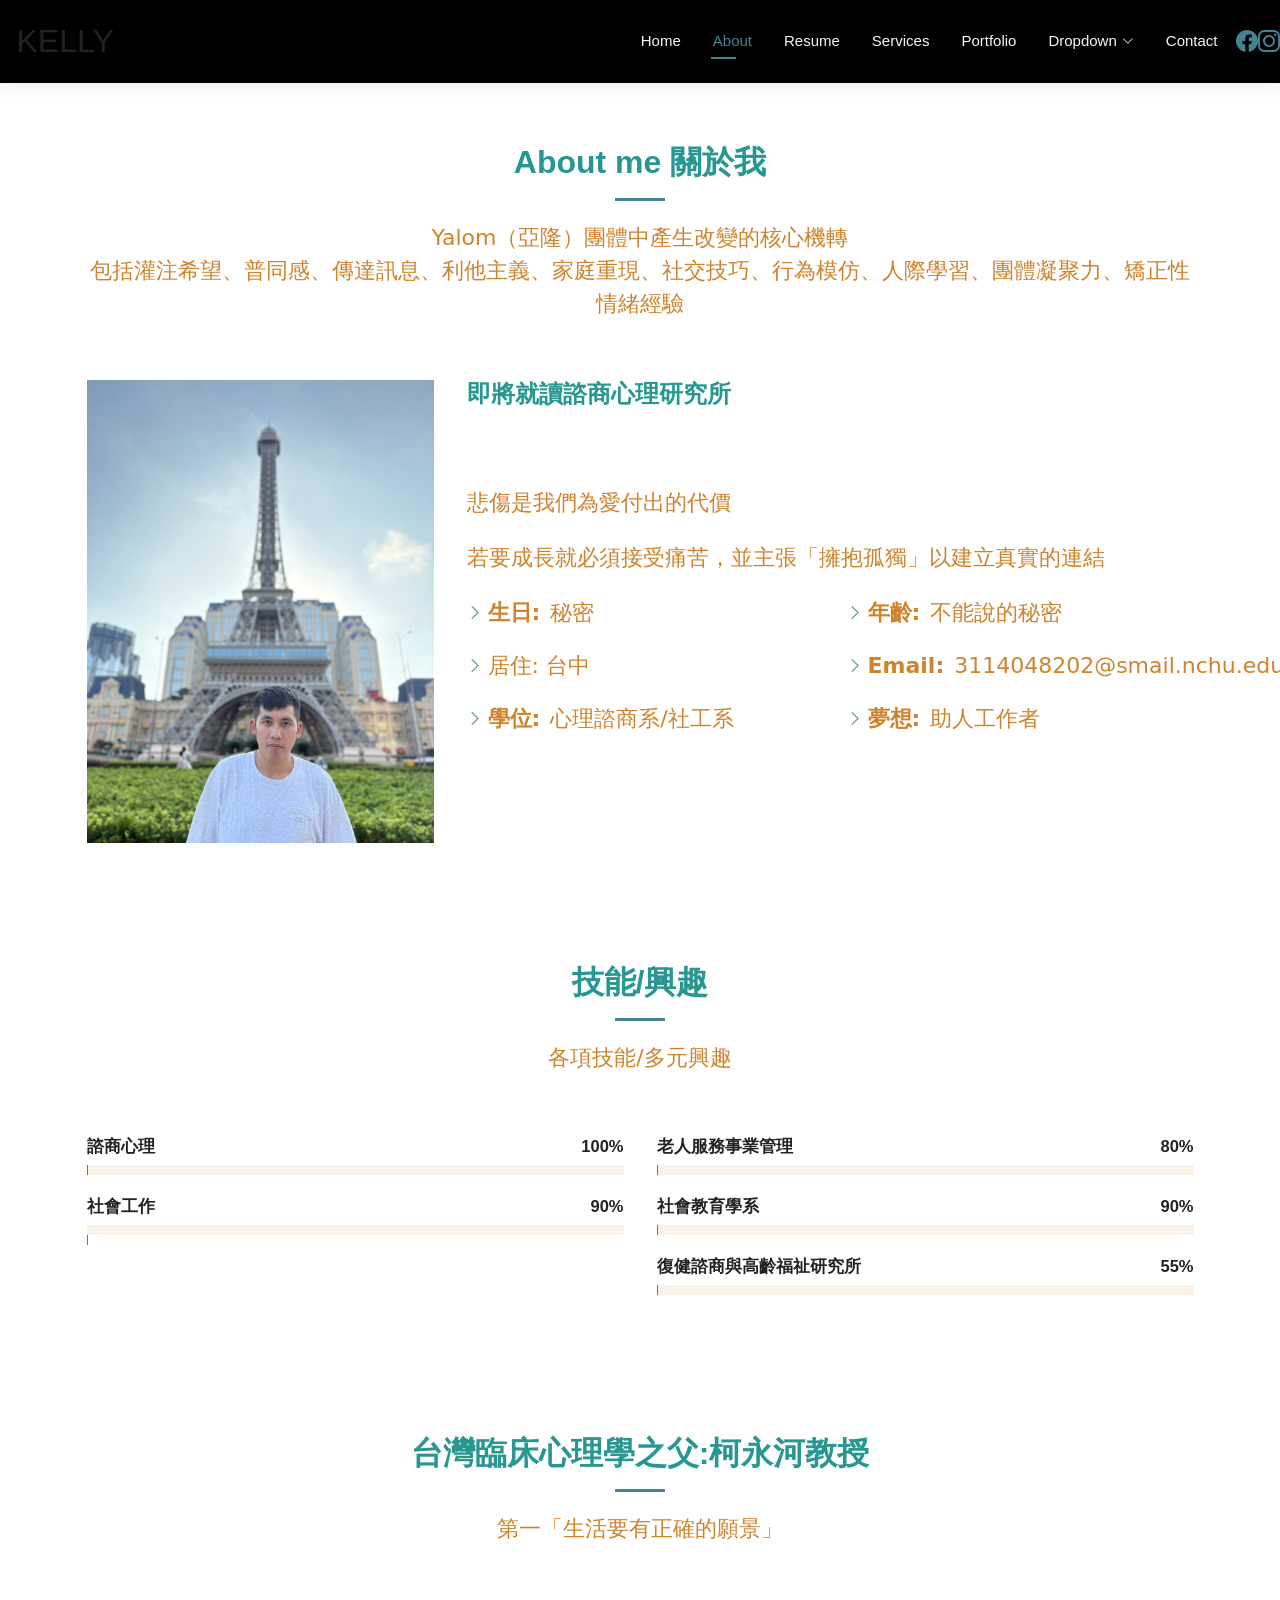
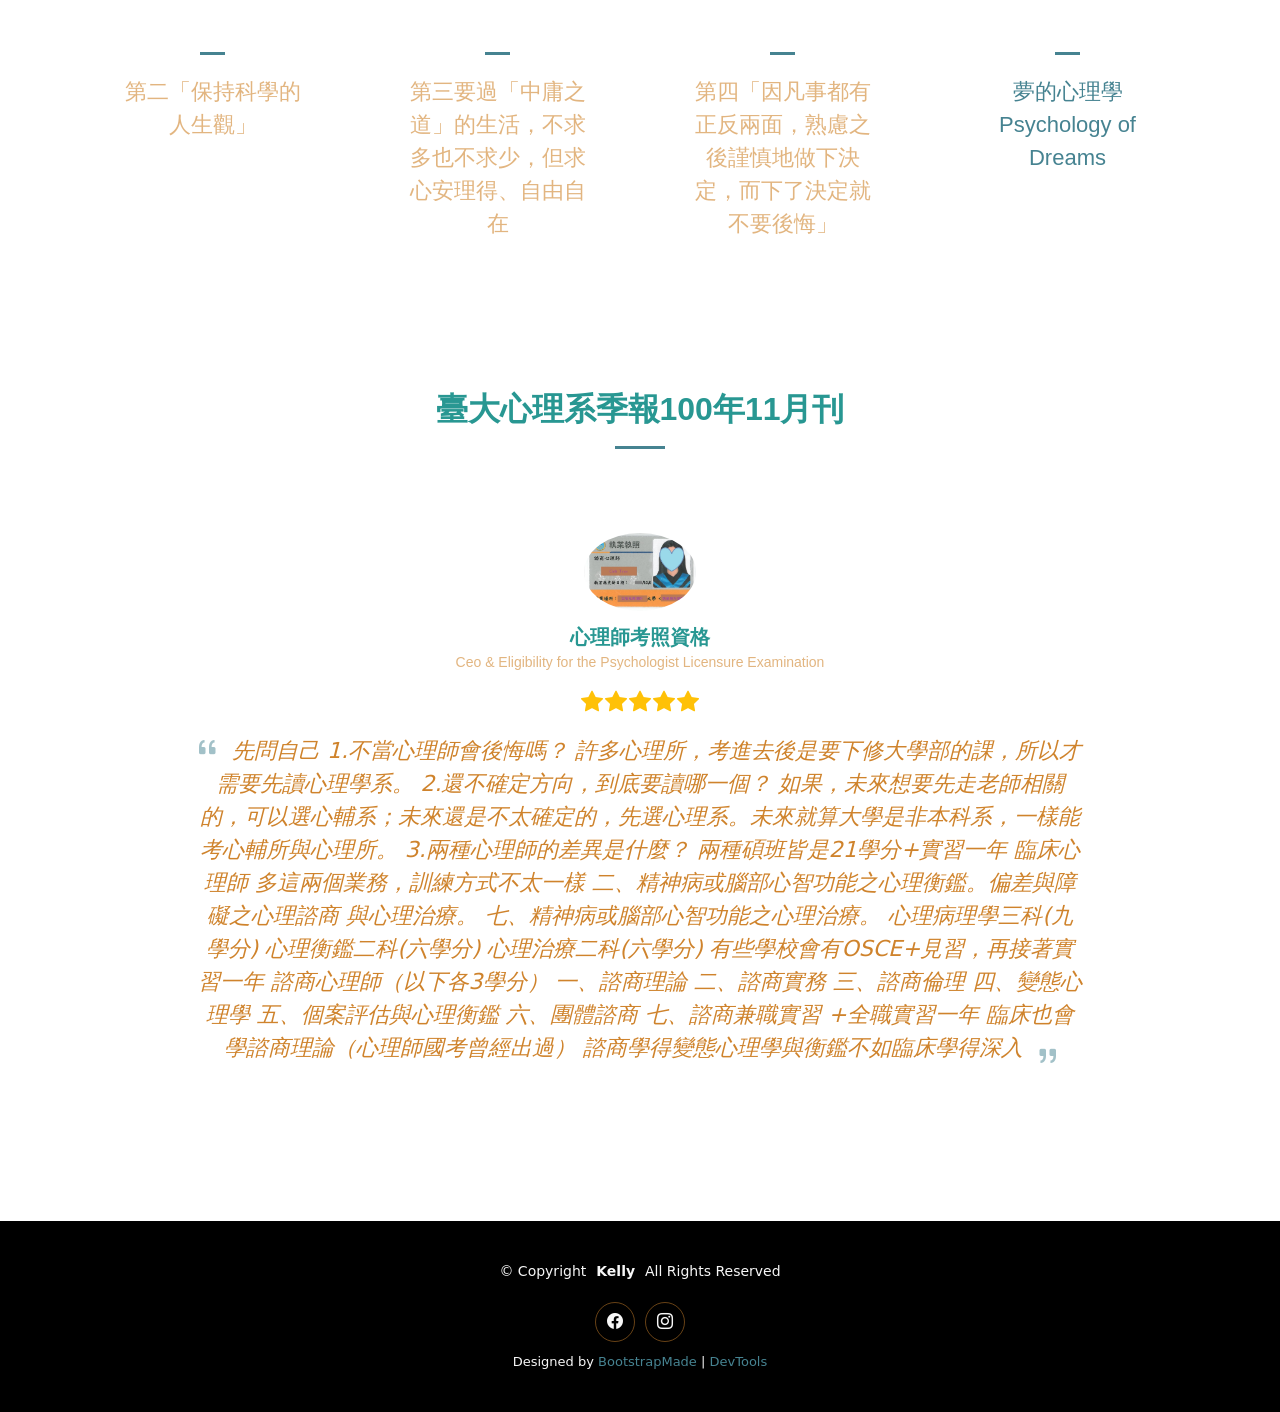
==== commit bb3339a4: "Add files via upload" ====
--- a/about.html
+++ b/about.html
@@ -245,15 +245,16 @@
 
       </div>
 
-    </section><!-- /Stats Section -->
+</section><!-- /Stats Section -->
 
     <!-- Testimonials Section -->
     <section id="testimonials" class="testimonials section">
 
       <!-- Section Title -->
       <div class="container section-title" data-aos="fade-up">
-        <h2>人物專訪－柯永河老師</h2>
-        <p><a href="https://www.psy.ntu.edu.tw/circulations/interview.html" target="_blank">臺大心理學季報 100年11月刊</p>
+        <h2>臺大心理系季報100年11月刊</h2>
+        
+      <p><a href="https://www.psy.ntu.edu.tw/circulations/interview.html" target="_blank"></a> </p>
       </div><!-- End Section Title -->
 
       <div class="container" data-aos="fade-up" data-aos-delay="100">
@@ -264,7 +265,7 @@
               "loop": true,
               "speed": 600,
               "autoplay": {
-                "delay": 5000
+                "delay": 5555
               },
               "slidesPerView": "auto",
               "pagination": {
@@ -279,6 +280,7 @@
             <div class="swiper-slide">
               <div class="testimonial-item">
                 <img src="assets/img/testimonials/testimonials-1.jpg" class="testimonial-img" alt="">
+
                 <h3>心理師考照資格</h3>
                 <h4>Ceo &amp; Eligibility for the Psychologist Licensure Examination</h4>
                 <div class="stars">
@@ -326,6 +328,7 @@
             </div><!-- End testimonial item -->
 
             <div class="swiper-slide">
+              
               <div class="testimonial-item">
                 <img src="assets/img/testimonials/testimonials-2.jpg" class="testimonial-img" alt="">
                 <h3>人生回報率最高的小事</h3>
@@ -362,8 +365,9 @@
                 </p>
               </div>
             </div><!-- End testimonial item -->
-
+          
             <div class="swiper-slide">
+              
               <div class="testimonial-item">
                 <img src="assets/img/testimonials/testimonials-3.jpg" class="testimonial-img" alt="">
                 <h3>新手心理師</h3>
@@ -388,6 +392,7 @@
             </div><!-- End testimonial item -->
 
             <div class="swiper-slide">
+              
               <div class="testimonial-item">
                 <img src="assets/img/testimonials/testimonials-4.jpg" class="testimonial-img" alt="">
                 <h3>生死與健康心理諮商系</h3>
@@ -409,6 +414,7 @@
             </div><!-- End testimonial item -->
 
             <div class="swiper-slide">
+              
               <div class="testimonial-item">
                 <img src="assets/img/testimonials/testimonials-5.jpg" class="testimonial-img" alt="">
                 <h3>東海大學 諮商心理治療理論 學分班</h3>
@@ -439,9 +445,13 @@
 
           </div>
           <div class="swiper-pagination"></div>
+          <div class="swiper-slide" role="group" aria-label="1/5" data-swiper-slide-index="0"></div>
+          
+          
+          
+          
         </div>
-
-      </div>
+  </div>
 
     </section><!-- /Testimonials Section -->
 
--- a/assets/css/main.css
+++ b/assets/css/main.css
@@ -20,11 +20,12 @@
 /* Global Colors - The following color variables are used throughout the website. Updating them here will change the color scheme of the entire website */
 :root { 
   --background-color: #ffffff; /* Background color for the entire website, including individual sections */
-  --default-color: #616161; /* Default color used for the majority of the text content across the entire website */
+  --default-color: #cf832c; /* Default color used for the majority of the text content across the entire website */
   --heading-color: #222222; /* Color for headings, subheadings and title throughout the website */
   --accent-color: #468391; /* Accent color that represents your brand on the website. It's used for buttons, links, and other elements that need to stand out */
   --surface-color: #ffffff; /* The surface color is used as a background of boxed elements within sections, such as cards, icon boxes, or other elements that require a visual separation from the global background. */
   --contrast-color: #ffffff; /* Contrast color for text, ensuring readability against backgrounds of accent, heading, or default colors. */
+   font-size: 22px;
 }
 
 /* Nav Menu Colors - The following color variables are used specifically for the navigation menu. They are separate from the global colors to allow for more customization options */
@@ -64,6 +65,7 @@
   color: #f7f7f7;
   background-color: var(--background-color);
   font-family: var(--default-font);
+ 
 }
 
 a {
@@ -83,30 +85,31 @@
 h4,
 h5,
 h6 {
-  color: #ffc107;
-  font-family: 
+  color: #289792;
+  font-family: var(--heading-font);
 }
 
 /* PHP Email Form Messages
 ------------------------------*/
 .php-email-form .error-message {
-  display: none;
-  background: #df1529;
-  color: #ffffff;
-  text-align: left;
-  padding: 15px;
-  margin-bottom: 24px;
-  font-weight: 600;
-}
-
-.php-email-form .sent-message {
-  display: none;
-  color: #ffffff;
-  background: #059652;
-  text-align: center;
-  padding: 15px;
-  margin-bottom: 24px;
-  font-weight: 600;
+  display: none !important;
+  visibility: hidden !important; /* 隱藏元素 */
+  opacity: 0 !important;          /* 變成完全透明 */
+  height: 0 !important;           /* 高度歸零 */
+  padding: 0 !important;          /* 內邊距歸零（消滅紅色大區塊） */
+  margin: 0 !important;           /* 外邊距歸零 */
+  border: none !important;        /* 拔掉任何邊框 */
+  font-size: 0 !important;        /* 字體縮小到不見 */
+}
+
+.php-email-form .error-message {display: none !important;
+  visibility: hidden !important; /* 隱藏元素 */
+  opacity: 0 !important;          /* 變成完全透明 */
+  height: 0 !important;           /* 高度歸零 */
+  padding: 0 !important;          /* 內邊距歸零（消滅紅色大區塊） */
+  margin: 0 !important;           /* 外邊距歸零 */
+  border: none !important;        /* 拔掉任何邊框 */
+  font-size: 0 !important;        /* 字體縮小到不見 */
 }
 
 .php-email-form .loading {
@@ -642,6 +645,7 @@
   padding: 60px 0;
   scroll-margin-top: 100px;
   overflow: clip;
+ 
 }
 
 @media (max-width: 1199px) {
@@ -744,7 +748,7 @@
   padding: 12px 40px;
   border-radius: 50px;
   transition: 0.5s;
-  margin-top: 333px;
+  margin-top: 30px;
 }
 
 .hero .btn-get-started:hover {
